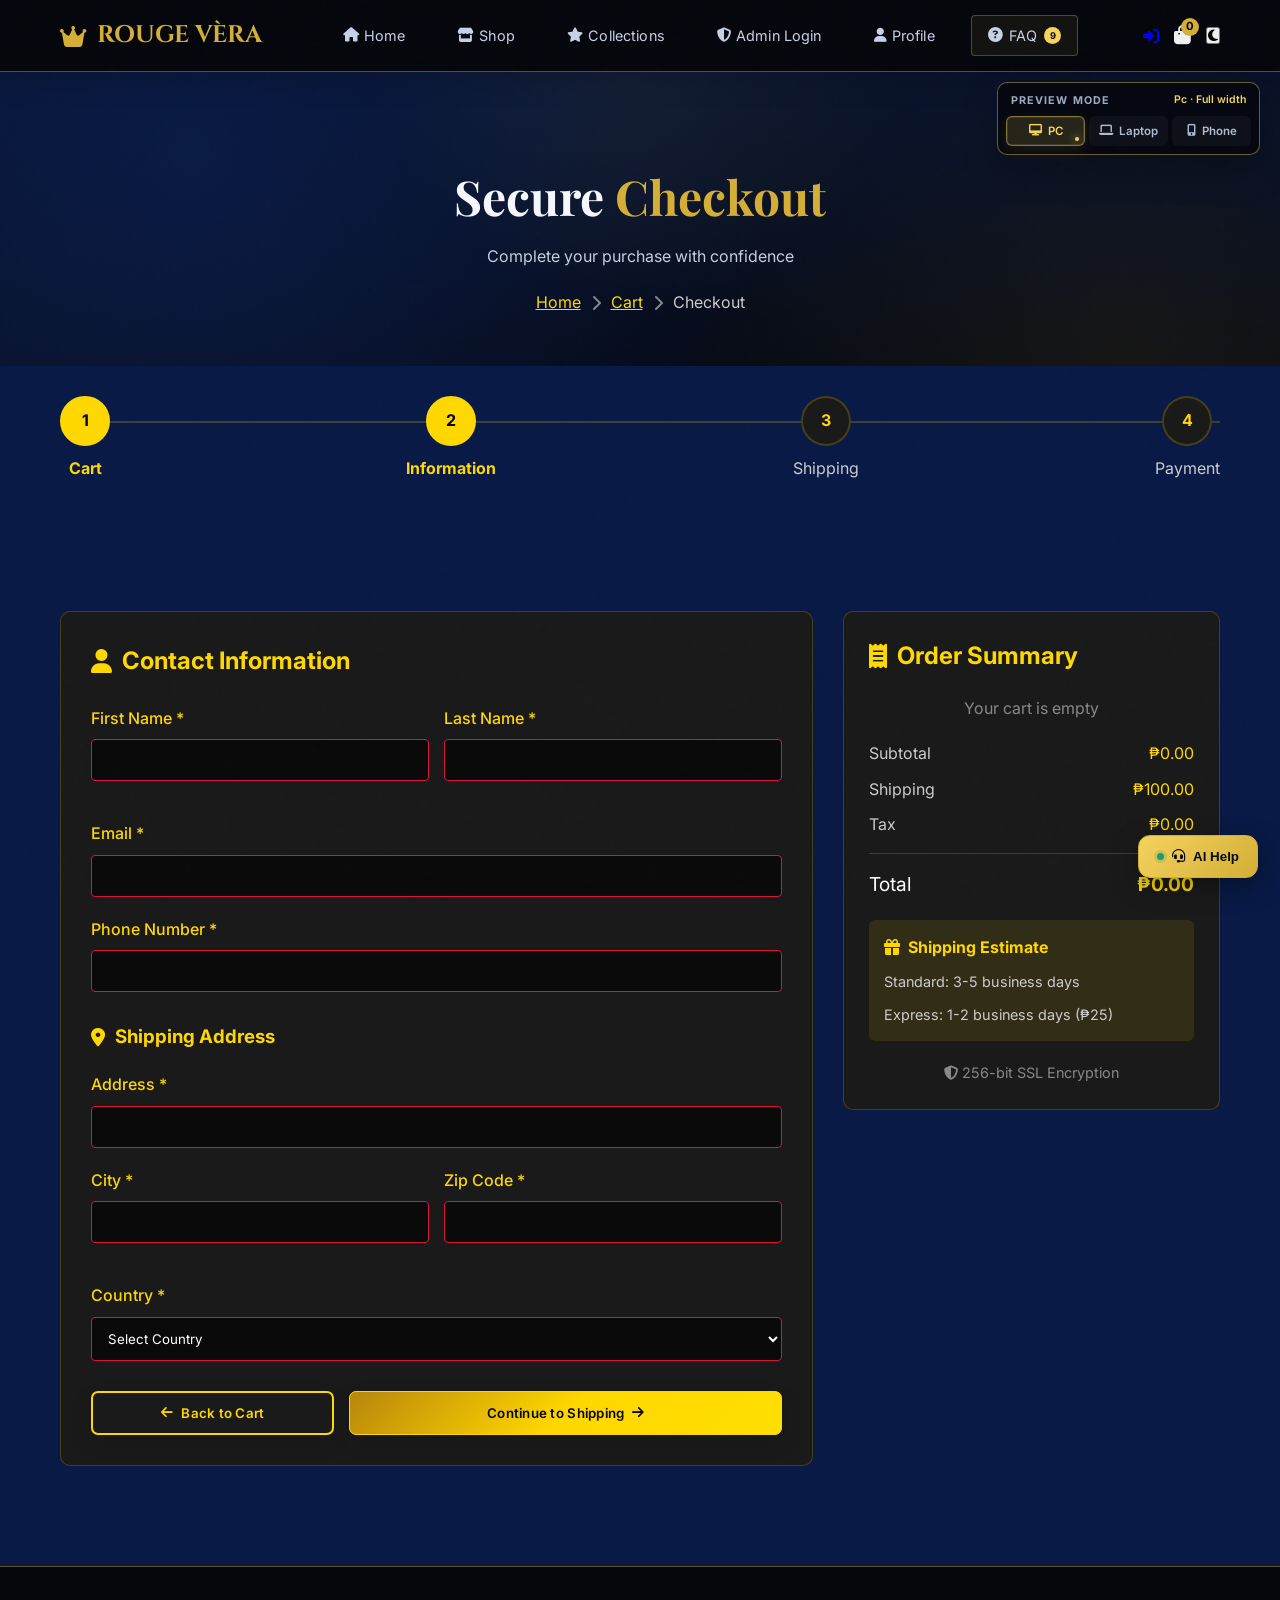
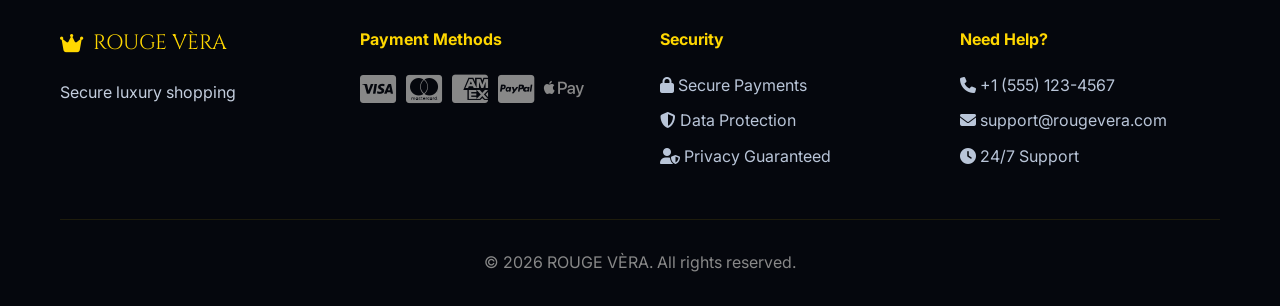
==== checkout.html @ 6e3b05de "Add files via upload" ====
[file name]: checkout.html
[file content begin]
<!DOCTYPE html>
<html lang="en">
<head>
    <meta charset="UTF-8">
    <meta name="viewport" content="width=device-width, initial-scale=1.0">
    <title>Checkout | ROUGE VÈRA</title>
    <link rel="stylesheet" href="https://cdnjs.cloudflare.com/ajax/libs/font-awesome/6.4.0/css/all.min.css">
    <link rel="stylesheet" href="style.css">
    <link rel="icon" href="data:image/svg+xml,<svg xmlns=%22http://www.w3.org/2000/svg%22 viewBox=%220 0 100 100%22><text y=%22.9em%22 font-size=%2290%22>👑</text></svg>">
</head>
<body>
    <!-- Preloader -->
    <div class="preloader">
        <div class="preloader-content">
            <div class="perfume-bottle">
                <div class="bottle"></div>
                <div class="liquid"></div>
            </div>
            <h3 class="text-gold">ROUGE VÈRA</h3>
            <p class="text-muted">Loading Checkout...</p>
        </div>
    </div>

    <!-- Navigation -->
    <nav class="navbar">
        <div class="container flex-between">
            <a href="index.html" class="nav-logo">
                <i class="fas fa-crown"></i>
                <span>ROUGE VÈRA</span>
            </a>

            <div class="nav-links">
                <a href="index.html" class="nav-link"><i class="fas fa-home"></i> Home</a>
                <a href="shop.html" class="nav-link"><i class="fas fa-store"></i> Shop</a>
                <a href="collections.html" class="nav-link"><i class="fas fa-star"></i> Collections</a>
                <a href="admin-login.html" class="nav-link admin-access-link"><i class="fas fa-shield-alt"></i> Admin Login</a>
                <a href="profile.html" class="nav-link"><i class="fas fa-user"></i> Profile</a>
            </div>

            <div class="nav-icons">
                <a href="login.html" class="nav-icon"><i class="fas fa-sign-in-alt"></i></a>
                <a href="cart.html" class="nav-icon cart-icon">
                    <i class="fas fa-shopping-bag"></i>
                    <span class="cart-count">0</span>
                </a>
                <button class="theme-toggle" id="themeToggle">
                    <i class="fas fa-moon"></i>
                </button>
            </div>

            <button class="mobile-menu-btn">
                <i class="fas fa-bars"></i>
            </button>
        </div>

        <div class="mobile-nav">
            <a href="index.html" class="mobile-nav-link"><i class="fas fa-home"></i> Home</a>
            <a href="shop.html" class="mobile-nav-link"><i class="fas fa-store"></i> Shop</a>
            <a href="collections.html" class="mobile-nav-link"><i class="fas fa-star"></i> Collections</a>
            <a href="admin-login.html" class="mobile-nav-link admin-access-link"><i class="fas fa-shield-alt"></i> Admin Login</a>
            <a href="profile.html" class="mobile-nav-link"><i class="fas fa-user"></i> Profile</a>
            <a href="cart.html" class="mobile-nav-link"><i class="fas fa-shopping-bag"></i> Cart</a>
            <a href="login.html" class="mobile-nav-link"><i class="fas fa-sign-in-alt"></i> Login</a>
        </div>
    </nav>

    <!-- Checkout Header -->
    <section class="shop-header">
        <div class="container">
            <div class="shop-header-content">
                <h1>Secure <span class="text-gold">Checkout</span></h1>
                <p class="text-muted">Complete your purchase with confidence</p>
                <div style="display: flex; align-items: center; justify-content: center; gap: 10px; margin-top: 20px;">
                    <a href="index.html" style="color: #FFD700;">Home</a>
                    <i class="fas fa-chevron-right" style="color: #888;"></i>
                    <a href="cart.html" style="color: #FFD700;">Cart</a>
                    <i class="fas fa-chevron-right" style="color: #888;"></i>
                    <span style="color: #ccc;">Checkout</span>
                </div>
            </div>
        </div>
    </section>

    <!-- Checkout Steps -->
    <section class="section" style="padding-top: 30px;">
        <div class="container">
            <div class="checkout-steps">
                <div class="step active">
                    <div class="step-number">1</div>
                    <div style="color: #FFD700; font-weight: bold;">Cart</div>
                </div>
                <div class="step active">
                    <div class="step-number">2</div>
                    <div style="color: #FFD700; font-weight: bold;">Information</div>
                </div>
                <div class="step">
                    <div class="step-number">3</div>
                    <div style="color: #ccc;">Shipping</div>
                </div>
                <div class="step">
                    <div class="step-number">4</div>
                    <div style="color: #ccc;">Payment</div>
                </div>
            </div>
        </div>
    </section>

    <!-- Checkout Content -->
    <section class="section" style="padding-top: 0;">
        <div class="container">
            <div class="checkout-grid" style="display: grid; grid-template-columns: 2fr 1fr; gap: 30px;">
                <!-- Left Column: Forms -->
                <div>
                    <!-- Customer Information -->
                    <div style="background: #1a1a1a; border-radius: 10px; border: 1px solid rgba(255, 215, 0, 0.2); padding: 30px; margin-bottom: 20px;">
                        <h2 style="color: #FFD700; margin-bottom: 25px; display: flex; align-items: center; gap: 10px;">
                            <i class="fas fa-user"></i> Contact Information
                        </h2>
                        
                        <form id="checkoutForm">
                            <div class="form-row" style="display: grid; grid-template-columns: 1fr 1fr; gap: 15px; margin-bottom: 20px;">
                                <div class="form-group">
                                    <label style="display: block; margin-bottom: 8px; color: #FFD700;">First Name *</label>
                                    <input type="text" required style="width: 100%; padding: 12px; background: #0a0a0a; border: 1px solid rgba(255, 215, 0, 0.3); border-radius: 4px; color: white;">
                                </div>
                                <div class="form-group">
                                    <label style="display: block; margin-bottom: 8px; color: #FFD700;">Last Name *</label>
                                    <input type="text" required style="width: 100%; padding: 12px; background: #0a0a0a; border: 1px solid rgba(255, 215, 0, 0.3); border-radius: 4px; color: white;">
                                </div>
                            </div>
                            
                            <div class="form-group" style="margin-bottom: 20px;">
                                <label style="display: block; margin-bottom: 8px; color: #FFD700;">Email *</label>
                                <input type="email" required style="width: 100%; padding: 12px; background: #0a0a0a; border: 1px solid rgba(255, 215, 0, 0.3); border-radius: 4px; color: white;">
                            </div>
                            
                            <div class="form-group" style="margin-bottom: 20px;">
                                <label style="display: block; margin-bottom: 8px; color: #FFD700;">Phone Number *</label>
                                <input type="tel" required style="width: 100%; padding: 12px; background: #0a0a0a; border: 1px solid rgba(255, 215, 0, 0.3); border-radius: 4px; color: white;">
                            </div>
                            
                            <h3 style="color: #FFD700; margin: 30px 0 20px; display: flex; align-items: center; gap: 10px;">
                                <i class="fas fa-map-marker-alt"></i> Shipping Address
                            </h3>
                            
                            <div class="form-group" style="margin-bottom: 20px;">
                                <label style="display: block; margin-bottom: 8px; color: #FFD700;">Address *</label>
                                <input type="text" required style="width: 100%; padding: 12px; background: #0a0a0a; border: 1px solid rgba(255, 215, 0, 0.3); border-radius: 4px; color: white;">
                            </div>
                            
                            <div class="form-row" style="display: grid; grid-template-columns: 1fr 1fr; gap: 15px; margin-bottom: 20px;">
                                <div class="form-group">
                                    <label style="display: block; margin-bottom: 8px; color: #FFD700;">City *</label>
                                    <input type="text" required style="width: 100%; padding: 12px; background: #0a0a0a; border: 1px solid rgba(255, 215, 0, 0.3); border-radius: 4px; color: white;">
                                </div>
                                <div class="form-group">
                                    <label style="display: block; margin-bottom: 8px; color: #FFD700;">Zip Code *</label>
                                    <input type="text" required style="width: 100%; padding: 12px; background: #0a0a0a; border: 1px solid rgba(255, 215, 0, 0.3); border-radius: 4px; color: white;">
                                </div>
                            </div>
                            
                            <div class="form-group" style="margin-bottom: 30px;">
                                <label style="display: block; margin-bottom: 8px; color: #FFD700;">Country *</label>
                                <select required style="width: 100%; padding: 12px; background: #0a0a0a; border: 1px solid rgba(255, 215, 0, 0.3); border-radius: 4px; color: white;">
                                    <option value="">Select Country</option>
                                    <option value="US">United States</option>
                                    <option value="UK">United Kingdom</option>
                                    <option value="CA">Canada</option>
                                    <option value="AU">Australia</option>
                                    <option value="DE">Germany</option>
                                </select>
                            </div>
                            
                            <div style="display: flex; gap: 15px;">
                                <button type="button" class="btn btn-outline-gold" style="flex: 1;" onclick="window.history.back()">
                                    <i class="fas fa-arrow-left"></i> Back to Cart
                                </button>
                                <button type="submit" class="btn btn-gold" style="flex: 2;">
                                    Continue to Shipping <i class="fas fa-arrow-right"></i>
                                </button>
                            </div>
                        </form>
                    </div>
                </div>
                
                <!-- Right Column: Order Summary -->
                <div>
                    <div style="background: #1a1a1a; border-radius: 10px; border: 1px solid rgba(255, 215, 0, 0.2); padding: 25px; position: sticky; top: 100px;">
                        <h2 style="color: #FFD700; margin-bottom: 20px; display: flex; align-items: center; gap: 10px;">
                            <i class="fas fa-receipt"></i> Order Summary
                        </h2>
                        
                        <div id="checkoutItems" style="margin-bottom: 20px; max-height: 300px; overflow-y: auto;">
                            <!-- Items loaded via JavaScript -->
                        </div>
                        
                        <div style="margin-bottom: 20px;">
                            <div style="display: flex; justify-content: space-between; margin-bottom: 10px;">
                                <span style="color: #ccc;">Subtotal</span>
                                <span id="checkoutSubtotal" style="color: #FFD700;">₱0.00</span>
                            </div>
                            <div style="display: flex; justify-content: space-between; margin-bottom: 10px;">
                                <span style="color: #ccc;">Shipping</span>
                                <span id="checkoutShipping" style="color: #FFD700;">₱100.00</span>
                            </div>
                            <div style="display: flex; justify-content: space-between; margin-bottom: 10px;">
                                <span style="color: #ccc;">Tax</span>
                                <span id="checkoutTax" style="color: #FFD700;">₱0.00</span>
                            </div>
                            <div style="height: 1px; background: rgba(255, 215, 0, 0.2); margin: 15px 0;"></div>
                            <div style="display: flex; justify-content: space-between; font-size: 1.2rem;">
                                <span style="color: #fff;">Total</span>
                                <span id="checkoutTotal" style="color: #FFD700; font-weight: bold;">₱0.00</span>
                            </div>
                        </div>
                        
                        <div style="background: rgba(255, 215, 0, 0.1); padding: 15px; border-radius: 6px; margin-top: 20px;">
                            <h4 style="color: #FFD700; margin-bottom: 10px; display: flex; align-items: center; gap: 8px;">
                                <i class="fas fa-gift"></i> Shipping Estimate
                            </h4>
                            <p style="color: #ccc; font-size: 0.9rem; margin-bottom: 10px;">Standard: 3-5 business days</p>
                            <p style="color: #ccc; font-size: 0.9rem;">Express: 1-2 business days (₱25)</p>
                        </div>
                        
                        <div style="margin-top: 20px; text-align: center;">
                            <p style="color: #888; font-size: 0.9rem;">
                                <i class="fas fa-shield-alt"></i> 256-bit SSL Encryption
                            </p>
                        </div>
                    </div>
                </div>
            </div>
        </div>
    </section>

    <!-- Footer -->
    <footer class="footer">
        <div class="container">
            <div class="footer-grid">
                <div class="footer-col">
                    <a href="index.html" class="footer-logo">
                        <i class="fas fa-crown"></i>
                        <span>ROUGE VÈRA</span>
                    </a>
                    <p class="text-muted">Secure luxury shopping</p>
                </div>

                <div class="footer-col">
                    <h4 style="color: #FFD700; margin-bottom: 20px;">Payment Methods</h4>
                    <div style="display: flex; gap: 10px; flex-wrap: wrap;">
                        <i class="fab fa-cc-visa fa-2x" style="color: #888;"></i>
                        <i class="fab fa-cc-mastercard fa-2x" style="color: #888;"></i>
                        <i class="fab fa-cc-amex fa-2x" style="color: #888;"></i>
                        <i class="fab fa-cc-paypal fa-2x" style="color: #888;"></i>
                        <i class="fab fa-apple-pay fa-2x" style="color: #888;"></i>
                    </div>
                </div>

                <div class="footer-col">
                    <h4 style="color: #FFD700; margin-bottom: 20px;">Security</h4>
                    <ul class="footer-links">
                        <li><i class="fas fa-lock"></i> Secure Payments</li>
                        <li><i class="fas fa-shield-alt"></i> Data Protection</li>
                        <li><i class="fas fa-user-shield"></i> Privacy Guaranteed</li>
                    </ul>
                </div>

                <div class="footer-col">
                    <h4 style="color: #FFD700; margin-bottom: 20px;">Need Help?</h4>
                    <ul class="footer-links">
                        <li><i class="fas fa-phone"></i> +1 (555) 123-4567</li>
                        <li><i class="fas fa-envelope"></i> support@rougevera.com</li>
                        <li><i class="fas fa-clock"></i> 24/7 Support</li>
                    </ul>
                </div>
            </div>

            <div class="footer-bottom">
                <p>&copy; 2026 ROUGE VÈRA. All rights reserved.</p>
            </div>
        </div>
    </footer>

    <!-- Cart Sidebar -->
    <div class="cart-sidebar">
        <div class="cart-header">
            <h3><i class="fas fa-shopping-bag"></i> Your Cart</h3>
            <button class="close-cart"><i class="fas fa-times"></i></button>
        </div>
        <div class="cart-items">
            <!-- Cart items loaded here -->
        </div>
        <div class="cart-footer">
            <div class="cart-total">
                <span>Total:</span>
                <span class="cart-total-price">₱0.00</span>
            </div>
            <div class="cart-actions">
                <a href="cart.html" class="btn btn-black btn-block">View Cart</a>
                <a href="checkout.html" class="btn btn-gold btn-block">Checkout</a>
            </div>
        </div>
    </div>
    <div class="cart-overlay"></div>

    <script src="script.js"></script>
    <script>
        function loadCheckoutItems() {
            const cart = JSON.parse(localStorage.getItem('prestigeBlissCart')) || [];
            const container = document.getElementById('checkoutItems');
            
            if (cart.length === 0) {
                container.innerHTML = '<p style="color: #888; text-align: center;">Your cart is empty</p>';
                return 0;
            }
            
            let html = '';
            let subtotal = 0;
            
            cart.forEach(item => {
                const itemTotal = item.price * item.quantity;
                subtotal += itemTotal;
                
                html += `
                    <div style="display: flex; align-items: center; gap: 15px; padding: 10px 0; border-bottom: 1px solid rgba(255, 215, 0, 0.1);">
                        <div style="width: 60px; height: 60px; border-radius: 6px; overflow: hidden;">
                            <img src="${item.image}" alt="${item.name}" style="width: 100%; height: 100%; object-fit: cover;">
                        </div>
                        <div style="flex: 1;">
                            <div style="color: #FFD700; font-weight: bold;">${item.name}</div>
                            <div style="color: #888; font-size: 0.9rem;">Qty: ${item.quantity}</div>
                        </div>
                        <div style="color: #FFD700; font-weight: bold;">${CurrencySystem.formatPHP(itemTotal)}</div>
                    </div>
                `;
            });
            
            container.innerHTML = html;
            
            // Update summary
            const shipping = CONFIG.SHIPPING_FEE;
            const tax = subtotal * CONFIG.TAX_RATE;
            const total = subtotal + shipping + tax;
            
            document.getElementById('checkoutSubtotal').textContent = CurrencySystem.formatPHP(subtotal);
            document.getElementById('checkoutShipping').textContent = CurrencySystem.formatPHP(shipping);
            document.getElementById('checkoutTax').textContent = CurrencySystem.formatPHP(tax);
            document.getElementById('checkoutTotal').textContent = CurrencySystem.formatPHP(total);
            
            return total;
        }
        
        document.addEventListener('DOMContentLoaded', function() {
            loadCheckoutItems();
            
            // Handle form submission
            const checkoutForm = document.getElementById('checkoutForm');
            checkoutForm.addEventListener('submit', function(e) {
                e.preventDefault();

                if (window.checkoutHandled) return;
                
                // Validate cart
                const cart = JSON.parse(localStorage.getItem('prestigeBlissCart')) || [];
                if (cart.length === 0) {
                    window.showToast('Your cart is empty!', 'error');
                    return;
                }
                
                // Show success message
                window.showToast('Order placed successfully!');
                
                // Clear cart
                localStorage.removeItem('prestigeBlissCart');
                window.cart = [];
                updateCartCount();
                
                // Redirect to confirmation
                setTimeout(() => {
                    window.location.href = 'profile.html';
                }, 2000);
            });
        });
    </script>
</body>
</html>
---- style.css ----
/* ============================================
    ROUGE VÈRA - COMPLETE CSS
   ============================================ */

/* ============================================
   1. IMPORTS & BASE STYLES
   ============================================ */
@import url('https://fonts.googleapis.com/css2?family=Cinzel:wght@400;700&family=Inter:wght@300;400;500;600&family=Playfair+Display:wght@400;700&display=swap');

:root {
    --royal-blue: #1d4ed8;
    --royal-blue-dark: #102d6b;
    --royal-blue-deep: #081a45;
    --black: #05070d;
    --black-soft: #0b1220;
    --gold: #d4af37;
    --gold-bright: #f4d35e;
}

* {
    margin: 0;
    padding: 0;
    box-sizing: border-box;
}

html {
    scroll-behavior: smooth;
}

body {
    font-family: 'Inter', sans-serif;
    background-color: #0a0a0a;
    color: #f0f0f0;
    line-height: 1.6;
    overflow-x: hidden;
    background-image: linear-gradient(135deg, rgba(22, 70, 160, 0.16), transparent 42%), linear-gradient(315deg, rgba(212, 175, 55, 0.06), transparent 35%);
}

/* ============================================
   2. TYPOGRAPHY & UTILITIES
   ============================================ */
.text-gold { color: #FFD700 !important; }
.text-muted { color: #b8c4d8 !important; }
.product-stock { color: #2ecc71; font-size: 0.85rem; font-weight: 600; margin: 8px 0; }
.product-stock.out-of-stock { color: #dc143c; }
.text-center { text-align: center; }
.text-right { text-align: right; }

/* ============================================
   CUSTOMER SUPPORT
   ============================================ */
.support-widget {
    position: fixed;
    right: 22px;
    bottom: 22px;
    z-index: 1200;
}

.support-toggle {
    display: flex;
    align-items: center;
    gap: 8px;
    border: 1px solid var(--gold);
    border-radius: 24px;
    padding: 13px 18px;
    background: var(--gold);
    color: var(--black);
    font-weight: 700;
    cursor: pointer;
    box-shadow: 0 8px 26px rgba(0, 0, 0, 0.35);
}

.support-panel {
    position: absolute;
    right: 0;
    bottom: 58px;
    width: min(360px, calc(100vw - 32px));
    overflow: hidden;
    border: 1px solid rgba(212, 175, 55, 0.55);
    border-radius: 12px;
    background: var(--black-soft);
    box-shadow: 0 15px 45px rgba(0, 0, 0, 0.5);
}

.support-header {
    display: flex;
    justify-content: space-between;
    align-items: center;
    padding: 16px;
    background: linear-gradient(135deg, var(--royal-blue-dark), var(--black-soft));
    color: #fff;
}

.support-header strong,
.support-header small { display: block; }
.support-header strong { color: var(--gold-bright); }
.support-header small { color: #b8c1d9; margin-top: 3px; }
.support-close { border: 0; background: transparent; color: #fff; cursor: pointer; font-size: 1rem; }
.support-messages { display: flex; flex-direction: column; gap: 9px; max-height: 250px; overflow-y: auto; padding: 14px; }
.support-message { max-width: 86%; padding: 10px 12px; border-radius: 10px; font-size: 0.92rem; line-height: 1.5; }
.support-bot { align-self: flex-start; background: #111c31; color: #e7ebf5; }
.support-user { align-self: flex-end; background: var(--gold); color: var(--black); }
.support-typing { opacity: 0.7; font-style: italic; }
.support-suggestions { display: flex; flex-wrap: wrap; gap: 6px; padding: 0 14px 12px; }
.support-suggestions button { border: 1px solid rgba(212, 175, 55, 0.45); border-radius: 14px; padding: 6px 9px; background: transparent; color: var(--gold-bright); cursor: pointer; font-size: 0.75rem; }
.support-form { display: flex; gap: 8px; padding: 12px; border-top: 1px solid rgba(212, 175, 55, 0.2); }
.support-form input { min-width: 0; flex: 1; padding: 10px 12px; }
.support-form button { width: 42px; border: 0; border-radius: 5px; background: var(--gold); color: var(--black); cursor: pointer; }

.faq-list { display: grid; gap: 12px; max-width: 850px; margin: 0 auto; }
.faq-item { border: 1px solid rgba(212, 175, 55, 0.35); border-radius: 8px; background: var(--black-soft); overflow: hidden; }
.faq-question { display: flex; justify-content: space-between; gap: 15px; width: 100%; padding: 18px 20px; border: 0; background: transparent; color: var(--gold-bright); text-align: left; font-weight: 700; cursor: pointer; }
.faq-answer { padding: 0 20px 18px; color: #d6deed; font-size: 0.98rem; line-height: 1.65; }

@media (max-width: 600px) {
    .support-widget { right: 16px; bottom: 16px; }
    .support-panel { bottom: 56px; }
}

.mt-10 { margin-top: 10px; }
.mt-20 { margin-top: 20px; }
.mt-30 { margin-top: 30px; }
.mt-50 { margin-top: 50px; }

.mb-10 { margin-bottom: 10px; }
.mb-20 { margin-bottom: 20px; }
.mb-30 { margin-bottom: 30px; }
.mb-50 { margin-bottom: 50px; }

.p-20 { padding: 20px; }
.p-30 { padding: 30px; }

.container {
    max-width: 1200px;
    margin: 0 auto;
    padding: 0 20px;
}

.flex { display: flex; }
.flex-between { display: flex; justify-content: space-between; align-items: center; }
.flex-center { display: flex; align-items: center; justify-content: center; }
.flex-column { display: flex; flex-direction: column; }

.gap-10 { gap: 10px; }
.gap-15 { gap: 15px; }
.gap-20 { gap: 20px; }
.gap-30 { gap: 30px; }

/* ============================================
   3. PRELOADER
   ============================================ */
.preloader {
    position: fixed;
    top: 0;
    left: 0;
    width: 100%;
    height: 100%;
    background:
        radial-gradient(circle at 50% 35%, rgba(84, 126, 255, 0.28), transparent 22%),
        radial-gradient(circle at 50% 75%, rgba(212, 175, 55, 0.12), transparent 28%),
        linear-gradient(135deg, #03070f 0%, #0b1220 18%, #0b1a3b 36%, #102d6b 58%, #05070d 100%);
    display: flex;
    align-items: center;
    justify-content: center;
    z-index: 9999;
    transition: opacity 0.5s ease;
}

.preloader.fade-out {
    opacity: 0;
    pointer-events: none;
}

.preloader-content {
    text-align: center;
}

.preloader .text-muted {
    color: rgba(233, 238, 255, 0.72) !important;
    letter-spacing: 0.08em;
    text-transform: uppercase;
}

.perfume-bottle {
    width: 60px;
    height: 100px;
    margin: 0 auto 20px;
    position: relative;
}

.bottle {
    width: 40px;
    height: 80px;
    background: linear-gradient(135deg, #04070d 0%, #111827 25%, #1d4ed8 58%, #142a60 100%);
    border: 2px solid rgba(212, 175, 55, 0.9);
    border-radius: 8px;
    position: absolute;
    left: 50%;
    transform: translateX(-50%);
    overflow: hidden;
    box-shadow: 0 0 26px rgba(29, 78, 216, 0.4), inset 0 0 10px rgba(255, 255, 255, 0.12);
}

.liquid {
    position: absolute;
    bottom: 0;
    left: 0;
    width: 100%;
    height: 60%;
    background: linear-gradient(135deg, #0a0a0a 0%, #1d4ed8 26%, #3b82f6 50%, #f4d35e 100%);
    animation: liquidFlow 2s ease-in-out infinite;
    box-shadow: inset 0 10px 18px rgba(255, 255, 255, 0.12);
}

@keyframes liquidFlow {
    0%, 100% { transform: translateY(0); }
    50% { transform: translateY(-5px); }
}

/* ============================================
   4. NAVIGATION
   ============================================ */
.navbar {
    position: fixed;
    top: 0;
    left: 0;
    width: 100%;
    background: rgba(10, 10, 10, 0.95);
    backdrop-filter: blur(10px);
    border-bottom: 1px solid rgba(255, 215, 0, 0.2);
    padding: 15px 0;
    z-index: 1000;
}

.nav-logo {
    display: flex;
    align-items: center;
    gap: 10px;
    font-family: 'Cinzel', serif;
    font-size: 1.5rem;
    color: #FFD700;
    text-decoration: none;
    font-weight: 700;
}

.nav-links {
    display: flex;
    align-items: center;
    gap: 20px;
}

.nav-link {
    color: #f0f0f0;
    text-decoration: none;
    padding: 8px 16px;
    border-radius: 4px;
    transition: all 0.3s ease;
    display: flex;
    align-items: center;
    gap: 5px;
}

.nav-link:hover,
.nav-link.active {
    color: #FFD700;
    background: rgba(255, 215, 0, 0.1);
}

.nav-icons {
    display: flex;
    align-items: center;
    gap: 15px;
}

.search-box {
    display: flex;
}

.search-input {
    background: #1a1a1a;
    border: 1px solid #FFD700;
    border-radius: 4px 0 0 4px;
    padding: 8px 12px;
    color: white;
    width: 200px;
}

.search-btn {
    background: #1a1a1a;
    border: 1px solid #FFD700;
    border-left: none;
    border-radius: 0 4px 4px 0;
    padding: 8px 12px;
    color: #FFD700;
    cursor: pointer;
}

.cart-icon {
    position: relative;
    color: #f0f0f0;
    text-decoration: none;
    font-size: 1.2rem;
}

.cart-count {
    position: absolute;
    top: -8px;
    right: -8px;
    background: #FFD700;
    color: black;
    font-size: 0.7rem;
    width: 18px;
    height: 18px;
    border-radius: 50%;
    display: flex;
    align-items: center;
    justify-content: center;
    font-weight: bold;
}

.mobile-menu-btn {
    display: none;
    background: none;
    border: none;
    color: #FFD700;
    font-size: 1.5rem;
    cursor: pointer;
}

.mobile-nav {
    position: fixed;
    top: 70px;
    left: -100%;
    width: 250px;
    height: calc(100vh - 70px);
    background: #0a0a0a;
    border-right: 1px solid #FFD700;
    padding: 20px;
    transition: left 0.3s ease;
    z-index: 999;
}

.mobile-nav.active {
    left: 0;
}

.mobile-nav-link {
    display: flex;
    align-items: center;
    gap: 10px;
    padding: 12px;
    color: #f0f0f0;
    text-decoration: none;
    border-radius: 4px;
    margin-bottom: 5px;
}

.mobile-nav-link:hover,
.mobile-nav-link.active {
    background: rgba(255, 215, 0, 0.1);
    color: #FFD700;
}

/* ============================================
   5. BUTTONS
   ============================================ */
.btn {
    display: inline-flex;
    align-items: center;
    justify-content: center;
    padding: 12px 24px;
    border: none;
    border-radius: 4px;
    font-family: 'Inter', sans-serif;
    font-weight: 600;
    cursor: pointer;
    transition: all 0.3s ease;
    text-decoration: none;
    gap: 8px;
}

.btn-gold {
    background: linear-gradient(135deg, #B8860B, #FFD700, #FFDF00);
    color: black;
    border: 1px solid #FFD700;
}

.btn-gold:hover {
    transform: translateY(-2px);
    box-shadow: 0 5px 15px rgba(255, 215, 0, 0.3);
}

.btn-outline-gold {
    background: transparent;
    color: #FFD700;
    border: 2px solid #FFD700;
}

.btn-outline-gold:hover {
    background: #FFD700;
    color: black;
}

.btn-black {
    background: #1a1a1a;
    color: #FFD700;
    border: 1px solid #FFD700;
}

.btn-black:hover {
    background: #2a2a2a;
}

.btn-lg {
    padding: 15px 30px;
    font-size: 1.1rem;
}

.btn-sm {
    padding: 8px 16px;
    font-size: 0.9rem;
}

.btn-block {
    width: 100%;
}

/* ============================================
   6. HERO & HEADERS
   ============================================ */
.hero-section {
    min-height: 100vh;
    display: flex;
    align-items: center;
    padding-top: 80px;
    background: linear-gradient(rgba(0,0,0,0.7), rgba(0,0,0,0.7)), 
                url('2.jpeg.png');
    background-size: cover;
    background-position: center;
}

.hero-content {
    text-align: center;
    max-width: 800px;
    margin: 0 auto;
}
/* Savings Badge */
.savings-badge {
    background: #2E8B57;
    color: white;
    padding: 5px 10px;
    border-radius: 4px;
    font-size: 0.8rem;
    font-weight: bold;
    margin: 10px 0;
    display: inline-block;
}

/* Product Pricing in Admin */
.product-pricing {
    display: flex;
    flex-direction: column;
    align-items: flex-end;
}

.discount-badge {
    background: #dc143c;
    color: white;
    padding: 3px 8px;
    border-radius: 4px;
    font-size: 0.8rem;
    margin-top: 5px;
}

/* Breadcrumb */
.breadcrumb {
    display: flex;
    align-items: center;
    gap: 10px;
    margin-top: 20px;
    justify-content: center;
}

.breadcrumb a {
    color: #FFD700;
    text-decoration: none;
}

.breadcrumb i {
    color: #888;
}

/* Cart Items Container */
.cart-items-container {
    background: #1a1a1a;
    border-radius: 10px;
    border: 1px solid rgba(255, 215, 0, 0.2);
    padding: 20px;
}

.cart-items-header {
    display: flex;
    align-items: center;
    gap: 10px;
    margin-bottom: 20px;
    padding-bottom: 15px;
    border-bottom: 1px solid rgba(255, 215, 0, 0.2);
}

.cart-items-header h2 {
    color: #FFD700;
}

/* Promo Section */
.promo-section {
    margin: 20px 0;
}

.promo-section label {
    display: block;
    margin-bottom: 8px;
    color: #FFD700;
}

.promo-input {
    display: flex;
    gap: 10px;
}

.promo-input input {
    flex: 1;
    padding: 10px;
    background: #0a0a0a;
    border: 1px solid rgba(255, 215, 0, 0.3);
    border-radius: 4px;
    color: white;
}

/* Checkout Section */
.checkout-section {
    margin-top: 30px;
}

.secure-checkout {
    text-align: center;
    color: #888;
    font-size: 0.9rem;
    margin-top: 10px;
}

/* Summary Details */
.summary-details {
    margin: 20px 0;
}

/* Cart Actions */
.cart-actions {
    display: flex;
    gap: 15px;
    margin-top: 20px;
}

.cart-actions .btn {
    flex: 1;
}

.hero-title {
    font-family: 'Playfair Display', serif;
    font-size: 3.5rem;
    margin-bottom: 20px;
    background: linear-gradient(135deg, #B8860B, #FFD700, #FFDF00);
    -webkit-background-clip: text;
    background-clip: text;
    color: transparent;
}

.hero-subtitle {
    font-size: 1.2rem;
    color: #ccc;
    margin-bottom: 30px;
}

.hero-btns {
    display: flex;
    gap: 15px;
    justify-content: center;
}

.shop-header {
    padding: 100px 0 50px;
    text-align: center;
    background: #0a0a0a;
}

.shop-header-content h1 {
    font-family: 'Playfair Display', serif;
    font-size: 3rem;
    margin-bottom: 10px;
}

/* ============================================
   7. SECTIONS
   ============================================ */
.section {
    padding: 80px 0;
}

.section-header {
    text-align: center;
    margin-bottom: 50px;
}

.section-header > * {
    display: block;
}

.section-header .section-label {
    display: inline-block;
    background: rgba(5, 7, 13, 0.9);
    border: 1px solid rgba(212, 175, 55, 0.55);
    box-shadow: 0 0 18px rgba(29, 78, 216, 0.12);
    border-radius: 10px;
    padding: 12px 20px;
    margin: 0 auto 12px;
}

.section-header h2 {
    font-family: 'Playfair Display', serif;
    font-size: 2.5rem;
    margin-bottom: 0;
}

.section-header .text-muted {
    margin: 0;
    color: #e7d7a5 !important;
    letter-spacing: 0.08em;
    text-transform: uppercase;
    font-size: 0.8rem;
}

.divider-gold {
    height: 2px;
    background: linear-gradient(90deg, transparent, #FFD700, transparent);
    width: 100px;
    margin: 20px auto;
}

.bg-black-dark {
    background: #0a0a0a;
}

.pattern-grid {
    background-image: 
        linear-gradient(rgba(255, 215, 0, 0.05) 1px, transparent 1px),
        linear-gradient(90deg, rgba(255, 215, 0, 0.05) 1px, transparent 1px);
    background-size: 50px 50px;
}

/* ============================================
   8. PRODUCT CARDS & SIZE SELECTOR
   ============================================ */
.products-grid {
    display: grid;
    grid-template-columns: repeat(auto-fill, minmax(280px, 1fr));
    gap: 30px;
    margin-bottom: 50px;
}

.product-card {
    background: #1a1a1a;
    border-radius: 10px;
    overflow: hidden;
    border: 1px solid rgba(255, 215, 0, 0.2);
    transition: all 0.3s ease;
    position: relative;
}

.product-card:hover {
    transform: translateY(-10px);
    border-color: #FFD700;
    box-shadow: 0 10px 30px rgba(255, 215, 0, 0.1);
}

.product-badge {
    position: absolute;
    top: 15px;
    left: 15px;
    background: #FFD700;
    color: black;
    padding: 5px 10px;
    border-radius: 4px;
    font-size: 0.8rem;
    font-weight: bold;
    z-index: 1;
}

.wishlist-btn {
    position: absolute;
    top: 15px;
    right: 15px;
    width: 40px;
    height: 40px;
    border: 1px solid rgba(255, 215, 0, 0.4);
    background: rgba(0, 0, 0, 0.45);
    border-radius: 50%;
    color: #FFD700;
    display: grid;
    place-items: center;
    cursor: pointer;
    z-index: 2;
    transition: all 0.2s ease;
}

.wishlist-btn.active {
    background: rgba(220, 20, 60, 0.2);
    border-color: #ff5d7a;
    color: #ff5d7a;
}

.wishlist-btn:hover {
    transform: scale(1.08);
}

.product-img {
    height: 250px;
    overflow: hidden;
}

.product-img img {
    width: 100%;
    height: 100%;
    object-fit: cover;
    transition: transform 0.5s ease;
}

.product-card:hover .product-img img {
    transform: scale(1.1);
}

.product-content {
    padding: 20px;
}

.product-title {
    font-family: 'Playfair Display', serif;
    font-size: 1.3rem;
    margin-bottom: 10px;
    color: #FFD700;
}

.product-category {
    color: #888;
    font-size: 0.9rem;
    margin-bottom: 10px;
    text-transform: uppercase;
}

.product-description {
    color: #ccc;
    margin-bottom: 15px;
    font-size: 0.95rem;
}

/* Size Selector */
.size-selector {
    margin: 15px 0;
}

.size-options {
    display: flex;
    gap: 10px;
    margin-top: 10px;
    flex-wrap: wrap;
}

.size-btn {
    padding: 8px 16px;
    background: #1a1a1a;
    border: 1px solid rgba(255, 215, 0, 0.2);
    border-radius: 4px;
    color: #ccc;
    cursor: pointer;
    transition: all 0.3s ease;
    font-size: 0.9rem;
    min-width: 60px;
    text-align: center;
}

.size-btn:hover {
    border-color: #FFD700;
    color: #FFD700;
}

.size-btn.active {
    background: rgba(255, 215, 0, 0.1);
    border-color: #FFD700;
    color: #FFD700;
}

.product-size-price {
    display: flex;
    align-items: center;
    gap: 15px;
    margin: 15px 0;
    flex-wrap: wrap;
}

.size-price-display {
    display: flex;
    flex-direction: column;
    gap: 5px;
}

.size-label {
    font-size: 0.9rem;
    color: #888;
}

.selected-size-price {
    font-family: 'Cinzel', serif;
    font-size: 1.5rem;
    color: #FFD700;
    font-weight: 700;
}

.selected-size-original {
    color: #888;
    text-decoration: line-through;
    font-size: 1rem;
}

.size-discount {
    background: #dc143c;
    color: white;
    padding: 3px 8px;
    border-radius: 4px;
    font-size: 0.8rem;
    margin-left: 10px;
}

.quick-view-modal {
    position: fixed;
    inset: 0;
    display: none;
    z-index: 2000;
}

.quick-view-modal.active {
    display: block;
}

.quick-view-backdrop {
    position: absolute;
    inset: 0;
    background: rgba(0, 0, 0, 0.76);
}

.quick-view-panel {
    position: relative;
    max-width: 900px;
    margin: 60px auto;
    background: #121212;
    border: 1px solid rgba(255, 215, 0, 0.25);
    border-radius: 18px;
    box-shadow: 0 20px 60px rgba(0, 0, 0, 0.5);
    padding: 24px;
    z-index: 1;
}

.quick-view-close {
    position: absolute;
    right: 20px;
    top: 20px;
    width: 36px;
    height: 36px;
    border: 1px solid rgba(255, 215, 0, 0.3);
    border-radius: 50%;
    background: transparent;
    color: #FFD700;
    cursor: pointer;
}

.quick-view-grid {
    display: grid;
    grid-template-columns: 1fr 1.1fr;
    gap: 24px;
    align-items: center;
}

.quick-view-image-wrap {
    border-radius: 14px;
    overflow: hidden;
    background: #0a0a0a;
}

.quick-view-image {
    width: 100%;
    height: 420px;
    object-fit: cover;
}

.quick-view-info h3 {
    font-size: clamp(1.8rem, 2vw, 2.4rem);
    margin: 14px 0 8px;
    color: #FFD700;
}

.quick-view-price-row {
    display: flex;
    align-items: center;
    flex-wrap: wrap;
    gap: 10px;
    margin-top: 18px;
}

.quick-view-actions {
    display: flex;
    gap: 12px;
    flex-wrap: wrap;
    margin-top: 24px;
}

.contact-grid {
    display: grid;
    grid-template-columns: 1.2fr 0.8fr;
    gap: 30px;
}

.contact-card {
    background: #1a1a1a;
    border: 1px solid rgba(255, 215, 0, 0.2);
    border-radius: 14px;
    padding: 28px;
}

.contact-form {
    display: flex;
    flex-direction: column;
    gap: 18px;
}

.contact-form .form-row {
    display: grid;
    grid-template-columns: repeat(2, minmax(0, 1fr));
    gap: 18px;
}

.contact-form label {
    display: block;
    margin-bottom: 8px;
    color: #FFD700;
}

.contact-form .form-control {
    width: 100%;
    padding: 14px 16px;
    border-radius: 8px;
    border: 1px solid rgba(255, 215, 0, 0.2);
    background: rgba(10, 10, 10, 0.8);
    color: #fff;
}

.contact-info-list {
    display: flex;
    flex-direction: column;
    gap: 16px;
    margin-top: 20px;
}

.contact-info-list > div {
    display: flex;
    align-items: flex-start;
    gap: 14px;
    color: #ddd;
}

.contact-info-list i {
    color: #FFD700;
    width: 20px;
    margin-top: 2px;
}

.contact-info-list strong,
.contact-info-list span {
    display: block;
}

.contact-info-list span {
    color: #bbb;
    margin-top: 4px;
}

.contact-links-box {
    margin-top: 26px;
    display: flex;
    flex-direction: column;
    gap: 12px;
}

/* ============================================
   9. SHOP PAGE
   ============================================ */
.shop-grid {
    display: grid;
    grid-template-columns: 250px 1fr;
    gap: 30px;
}

.shop-sidebar {
    background: #1a1a1a;
    padding: 20px;
    border-radius: 10px;
    border: 1px solid rgba(255, 215, 0, 0.2);
    height: fit-content;
}

.filter-card {
    margin-bottom: 30px;
}

.filter-title {
    font-family: 'Cinzel', serif;
    color: #FFD700;
    margin-bottom: 15px;
    font-size: 1.1rem;
}

.filter-list {
    list-style: none;
}

.filter-item {
    display: block;
    padding: 8px 0;
    color: #ccc;
    text-decoration: none;
    border-bottom: 1px solid rgba(255, 215, 0, 0.1);
    transition: all 0.3s ease;
}

.filter-item:hover,
.filter-item.active {
    color: #FFD700;
    padding-left: 10px;
}

.price-range {
    margin-top: 15px;
}

.price-slider {
    width: 100%;
    height: 6px;
    background: #0a0a0a;
    border-radius: 3px;
    outline: none;
    -webkit-appearance: none;
}

.price-slider::-webkit-slider-thumb {
    -webkit-appearance: none;
    width: 20px;
    height: 20px;
    background: #FFD700;
    border-radius: 50%;
    cursor: pointer;
}

.shop-toolbar {
    display: flex;
    justify-content: space-between;
    align-items: center;
    margin-bottom: 30px;
    padding-bottom: 15px;
    border-bottom: 1px solid rgba(255, 215, 0, 0.1);
}

.view-btn {
    width: 40px;
    height: 40px;
    background: #1a1a1a;
    border: 1px solid rgba(255, 215, 0, 0.2);
    color: #888;
    border-radius: 4px;
    cursor: pointer;
}

.view-btn.active {
    background: rgba(255, 215, 0, 0.1);
    color: #FFD700;
    border-color: #FFD700;
}

.pagination {
    display: flex;
    justify-content: center;
    gap: 10px;
    margin-top: 50px;
}

.page-btn {
    width: 40px;
    height: 40px;
    background: #1a1a1a;
    border: 1px solid rgba(255, 215, 0, 0.2);
    color: #ccc;
    border-radius: 4px;
    cursor: pointer;
}

.page-btn:hover,
.page-btn.active {
    background: #FFD700;
    color: black;
    border-color: #FFD700;
}

/* ============================================
   10. CART PAGE
   ============================================ */
.cart-grid {
    display: grid;
    grid-template-columns: 2fr 1fr;
    gap: 30px;
}

.cart-item {
    display: grid;
    grid-template-columns: 100px 1fr auto;
    gap: 20px;
    padding: 20px;
    background: #1a1a1a;
    border-radius: 10px;
    margin-bottom: 15px;
    border: 1px solid rgba(255, 215, 0, 0.2);
}

.cart-item-img {
    width: 100px;
    height: 100px;
    border-radius: 8px;
    overflow: hidden;
}

.cart-item-img img {
    width: 100%;
    height: 100%;
    object-fit: cover;
}

.cart-item-details {
    flex: 1;
}

.cart-item-size {
    display: inline-block;
    background: rgba(255, 215, 0, 0.1);
    padding: 3px 8px;
    border-radius: 4px;
    font-size: 0.8rem;
    margin-top: 5px;
    color: #FFD700;
}

.cart-item-controls {
    display: flex;
    align-items: center;
    gap: 10px;
    margin-top: 15px;
}

.cart-item-controls button {
    width: 30px;
    height: 30px;
    background: #1a1a1a;
    border: 1px solid #FFD700;
    color: #FFD700;
    border-radius: 4px;
    cursor: pointer;
}

.remove-btn {
    margin-left: auto;
    background: none;
    border: none;
    color: #dc143c;
    cursor: pointer;
    font-size: 1.2rem;
}

.cart-item-price {
    text-align: right;
}

.item-total {
    font-family: 'Cinzel', serif;
    font-size: 1.3rem;
    color: #FFD700;
    font-weight: bold;
}

.item-price {
    color: #888;
    font-size: 0.9rem;
    margin-top: 5px;
}

.empty-cart {
    text-align: center;
    padding: 40px 20px;
}

.empty-cart i {
    font-size: 4rem;
    margin-bottom: 20px;
}

/* ============================================
   11. CHECKOUT PAGE
   ============================================ */
.checkout-steps {
    display: flex;
    justify-content: space-between;
    margin-bottom: 50px;
    position: relative;
}

.checkout-steps::before {
    content: '';
    position: absolute;
    top: 25px;
    left: 0;
    right: 0;
    height: 2px;
    background: rgba(255, 215, 0, 0.2);
    z-index: 1;
}

.step {
    text-align: center;
    position: relative;
    z-index: 2;
}

.step-number {
    width: 50px;
    height: 50px;
    background: #1a1a1a;
    border: 2px solid rgba(255, 215, 0, 0.2);
    border-radius: 50%;
    display: flex;
    align-items: center;
    justify-content: center;
    margin: 0 auto 10px;
    font-weight: bold;
    color: #FFD700;
}

.step.active .step-number {
    background: #FFD700;
    color: black;
    border-color: #FFD700;
}

.checkout-grid {
    display: grid;
    grid-template-columns: 2fr 1fr;
    gap: 30px;
}

.checkout-item {
    display: flex;
    align-items: center;
    gap: 15px;
    padding: 10px 0;
    border-bottom: 1px solid rgba(255, 215, 0, 0.1);
}

.checkout-item img {
    width: 60px;
    height: 60px;
    border-radius: 6px;
    object-fit: cover;
}

.order-summary {
    background: #1a1a1a;
    padding: 25px;
    border-radius: 10px;
    border: 1px solid rgba(255, 215, 0, 0.2);
    position: sticky;
    top: 100px;
}

.summary-row {
    display: flex;
    justify-content: space-between;
    margin-bottom: 10px;
    color: #ccc;
}

.summary-total {
    display: flex;
    justify-content: space-between;
    font-size: 1.2rem;
    margin-top: 15px;
    padding-top: 15px;
    border-top: 1px solid rgba(255, 215, 0, 0.2);
    color: white;
}

/* ============================================
   12. PROFILE PAGE
   ============================================ */
.profile-grid {
    display: grid;
    grid-template-columns: 300px 1fr;
    gap: 30px;
    align-items: start;
    width: 100%;
}

#profileContent {
    width: 100%;
}

.profile-sidebar,
.profile-main {
    min-width: 0;
}

.profile-sidebar {
    width: auto;
}

.profile-main {
    width: 100%;
}

.profile-order-list {
    display: grid;
    gap: 10px;
}

.profile-order-row,
.profile-security-card {
    display: flex;
    align-items: center;
    justify-content: space-between;
    gap: 18px;
    padding: 18px 20px;
    background: var(--black-soft);
    border: 1px solid rgba(212, 175, 55, 0.25);
    border-radius: 8px;
}

.profile-order-row strong,
.profile-security-card strong { color: var(--gold-bright); }
.profile-order-row small,
.profile-security-card p { display: block; margin-top: 4px; color: #b8c4d8; font-size: 0.85rem; }
.profile-order-status,
.profile-security-badge { padding: 5px 10px; border: 1px solid rgba(212, 175, 55, 0.5); border-radius: 14px; color: var(--gold-bright); font-size: 0.78rem; }
.profile-security-grid { display: grid; gap: 12px; }
.profile-security-card { justify-content: flex-start; }
.profile-security-card > div { flex: 1; }

.order-tracking-timeline {
    display: grid;
    grid-template-columns: repeat(4, 1fr);
    gap: 10px;
    padding: 25px 0;
}

.order-tracking-step {
    position: relative;
    display: flex;
    flex-direction: column;
    align-items: center;
    gap: 7px;
    color: #78859d;
    text-align: center;
}

.order-tracking-step:not(:last-child)::after {
    content: '';
    position: absolute;
    top: 16px;
    left: 62%;
    width: 76%;
    height: 2px;
    background: #26344f;
}

.order-tracking-step.complete { color: #dce6f7; }
.order-tracking-step.complete span { background: var(--gold); color: var(--black); }
.order-tracking-step.complete:not(:last-child)::after { background: var(--gold); }
.order-tracking-step span { z-index: 1; display: grid; place-items: center; width: 34px; height: 34px; border-radius: 50%; background: #26344f; color: #b8c4d8; }
.order-tracking-step strong { font-size: 0.9rem; }
.order-tracking-step small { color: inherit; font-size: 0.76rem; }

.profile-overview {
    width: 100%;
    box-sizing: border-box;
}

.admin-order-details {
    min-width: 0;
}

.admin-edit-panel {
    margin-bottom: 30px;
    padding: 28px;
    background: var(--black-soft);
    border: 1px solid rgba(212, 175, 55, 0.45);
    border-radius: 10px;
}

.admin-edit-header {
    display: flex;
    align-items: flex-start;
    justify-content: space-between;
    gap: 20px;
    margin-bottom: 24px;
}

.admin-edit-header h2 { color: var(--gold-bright); margin-bottom: 5px; }
.admin-edit-header p { color: #b8c4d8; margin: 0; }

.profile-card {
    background: #1a1a1a;
    padding: 30px;
    border-radius: 10px;
    border: 1px solid rgba(255, 215, 0, 0.2);
    text-align: center;
}

.profile-avatar {
    width: 100px;
    height: 100px;
    border-radius: 50%;
    overflow: hidden;
    margin: 0 auto 20px;
    border: 3px solid #FFD700;
}

.profile-avatar img {
    width: 100%;
    height: 100%;
    object-fit: cover;
}

.profile-name {
    font-family: 'Playfair Display', serif;
    font-size: 1.5rem;
    color: #FFD700;
    margin-bottom: 5px;
}

.profile-email {
    color: #888;
    margin-bottom: 15px;
}

.member-badge {
    display: inline-flex;
    align-items: center;
    gap: 8px;
    background: rgba(255, 215, 0, 0.1);
    padding: 5px 15px;
    border-radius: 20px;
    margin: 15px 0;
    color: #FFD700;
}

.profile-stats {
    display: grid;
    grid-template-columns: repeat(3, 1fr);
    gap: 15px;
    margin-top: 20px;
}

.stat {
    text-align: center;
}

.stat-value {
    font-size: 1.2rem;
    color: #FFD700;
    font-weight: bold;
    margin-bottom: 5px;
}

.stat-label {
    font-size: 0.8rem;
    color: #888;
}

.profile-menu {
    background: #1a1a1a;
    border-radius: 10px;
    overflow: hidden;
    margin-top: 20px;
}

.profile-menu-item {
    display: flex;
    align-items: center;
    gap: 15px;
    padding: 15px 20px;
    color: #ccc;
    text-decoration: none;
    border-bottom: 1px solid rgba(255, 215, 0, 0.1);
    transition: all 0.3s ease;
}

.profile-menu-item:hover,
.profile-menu-item.active {
    background: rgba(255, 215, 0, 0.1);
    color: #FFD700;
}

.profile-menu-item.logout {
    color: #dc143c;
}

.menu-badge {
    margin-left: auto;
    background: #FFD700;
    color: black;
    padding: 2px 8px;
    border-radius: 10px;
    font-size: 0.8rem;
}

.dashboard {
    background: #1a1a1a;
    padding: 30px;
    border-radius: 10px;
    border: 1px solid rgba(255, 215, 0, 0.2);
}

.dashboard-title {
    color: #FFD700;
    margin-bottom: 30px;
    font-size: 1.8rem;
}

.dashboard-stats {
    display: grid;
    grid-template-columns: repeat(auto-fit, minmax(200px, 1fr));
    gap: 20px;
    margin-bottom: 30px;
}

.dashboard-stat {
    background: #0a0a0a;
    padding: 20px;
    border-radius: 10px;
    border: 1px solid rgba(255, 215, 0, 0.2);
    text-align: center;
}

.stat-number {
    font-size: 2rem;
    color: #FFD700;
    margin-bottom: 10px;
}

.recent-orders {
    margin-top: 40px;
}

.recent-orders h3 {
    color: #FFD700;
    margin-bottom: 20px;
}

.quick-actions {
    display: grid;
    grid-template-columns: repeat(2, 1fr);
    gap: 20px;
    margin-top: 40px;
}

.action-card {
    background: #1a1a1a;
    padding: 25px;
    border-radius: 10px;
    border: 1px solid rgba(255, 215, 0, 0.2);
    text-align: center;
}

.action-card h4 {
    color: #FFD700;
    margin-bottom: 10px;
}

.guest-profile {
    max-width: 800px;
    margin: 0 auto;
}

.guest-welcome {
    background: #1a1a1a;
    padding: 50px;
    border-radius: 10px;
    border: 1px solid rgba(255, 215, 0, 0.2);
    text-align: center;
    margin-bottom: 30px;
}

.guest-welcome i {
    font-size: 5rem;
    margin-bottom: 20px;
}

.auth-buttons {
    display: flex;
    gap: 15px;
    justify-content: center;
    margin: 30px 0;
}

.profile-features {
    display: grid;
    grid-template-columns: repeat(auto-fit, minmax(250px, 1fr));
    gap: 20px;
}

.feature {
    background: #1a1a1a;
    padding: 25px;
    border-radius: 10px;
    border: 1px solid rgba(255, 215, 0, 0.2);
    text-align: center;
}

.feature i {
    font-size: 2rem;
    margin-bottom: 15px;
    color: #FFD700;
}

/* ============================================
   13. ADMIN PAGE
   ============================================ */
.admin-grid {
    display: grid;
    grid-template-columns: 250px 1fr;
    gap: 30px;
}

.admin-menu {
    background: #1a1a1a;
    border-radius: 10px;
    overflow: hidden;
}

.admin-menu-item {
    display: flex;
    align-items: center;
    gap: 15px;
    padding: 15px 20px;
    color: #ccc;
    text-decoration: none;
    border-bottom: 1px solid rgba(255, 215, 0, 0.1);
    transition: all 0.3s ease;
}

.admin-menu-item:hover,
.admin-menu-item.active {
    background: rgba(255, 215, 0, 0.1);
    color: #FFD700;
}

.admin-tabs {
    display: flex;
    gap: 10px;
    margin-bottom: 30px;
}

.admin-tab {
    padding: 10px 20px;
    background: #1a1a1a;
    border: 1px solid rgba(255, 215, 0, 0.2);
    color: #ccc;
    border-radius: 4px;
    cursor: pointer;
}

.admin-tab.active {
    background: rgba(255, 215, 0, 0.1);
    color: #FFD700;
    border-color: #FFD700;
}

.product-form {
    background: #1a1a1a;
    padding: 30px;
    border-radius: 10px;
    border: 1px solid rgba(255, 215, 0, 0.2);
}

.form-group {
    margin-bottom: 20px;
}

.form-group label {
    display: block;
    margin-bottom: 8px;
    color: #FFD700;
    font-weight: 500;
}

.form-group input,
.form-group select,
.form-group textarea {
    width: 100%;
    padding: 12px;
    background: #0a0a0a;
    border: 1px solid rgba(255, 215, 0, 0.3);
    border-radius: 4px;
    color: white;
    font-family: 'Inter', sans-serif;
}

.form-row {
    display: grid;
    grid-template-columns: repeat(auto-fit, minmax(200px, 1fr));
    gap: 20px;
}

.manage-products {
    background: #1a1a1a;
    padding: 30px;
    border-radius: 10px;
    border: 1px solid rgba(255, 215, 0, 0.2);
}

.manage-product-item {
    display: grid;
    grid-template-columns: 80px 2fr 1fr auto;
    gap: 20px;
    align-items: center;
    padding: 20px;
    background: #0a0a0a;
    border-radius: 8px;
    border: 1px solid rgba(255, 215, 0, 0.1);
    margin-bottom: 15px;
}

.manage-product-item img {
    width: 80px;
    height: 80px;
    border-radius: 6px;
    object-fit: cover;
}

.product-actions {
    display: flex;
    gap: 10px;
}

/* ============================================
   14. COLLECTIONS PAGE
   ============================================ */
.collections-grid {
    display: grid;
    grid-template-columns: repeat(auto-fit, minmax(250px, 1fr));
    gap: 30px;
}

.collection-card {
    height: 300px;
    border-radius: 10px;
    overflow: hidden;
    position: relative;
}

.collection-card img {
    width: 100%;
    height: 100%;
    object-fit: cover;
    transition: transform 0.5s ease;
}

.collection-card:hover img {
    transform: scale(1.1);
}

.collection-overlay {
    position: absolute;
    bottom: 0;
    left: 0;
    right: 0;
    background: linear-gradient(transparent, rgba(0,0,0,0.8));
    padding: 20px;
    color: white;
}

.collection-detail-card {
    display: grid;
    grid-template-columns: 1fr 1fr;
    gap: 50px;
    align-items: center;
    margin-bottom: 80px;
}

.collection-detail-img {
    border-radius: 15px;
    overflow: hidden;
    border: 2px solid #FFD700;
}

.collection-detail-img img {
    width: 100%;
    height: 400px;
    object-fit: cover;
}

/* ============================================
   15. LOGIN PAGE
   ============================================ */
.login-container {
    max-width: 400px;
    margin: 0 auto;
}

.login-box {
    background: #1a1a1a;
    padding: 40px;
    border-radius: 10px;
    border: 1px solid rgba(255, 215, 0, 0.2);
}

.auth-form {
    margin-bottom: 30px;
}

.form-divider {
    display: flex;
    align-items: center;
    gap: 15px;
    margin: 25px 0;
}

.form-divider::before,
.form-divider::after {
    content: '';
    flex: 1;
    height: 1px;
    background: rgba(255, 215, 0, 0.2);
}

/* ============================================
   16. FOOTER
   ============================================ */
.footer {
    background: #0a0a0a;
    padding: 60px 0 30px;
    border-top: 1px solid rgba(255, 215, 0, 0.2);
}

.footer-grid {
    display: grid;
    grid-template-columns: repeat(auto-fit, minmax(200px, 1fr));
    gap: 40px;
    margin-bottom: 40px;
}

.footer-logo {
    display: flex;
    align-items: center;
    gap: 10px;
    font-family: 'Cinzel', serif;
    font-size: 1.3rem;
    color: #FFD700;
    text-decoration: none;
    margin-bottom: 20px;
}

.footer-links {
    list-style: none;
}

.footer-links li {
    margin-bottom: 10px;
    color: #ccc;
}

.footer-links a {
    color: #ccc;
    text-decoration: none;
    transition: color 0.3s ease;
}

.footer-links a:hover {
    color: #FFD700;
}

.footer-bottom {
    text-align: center;
    padding-top: 30px;
    border-top: 1px solid rgba(255, 215, 0, 0.1);
    color: #888;
}

/* ============================================
   17. CART SIDEBAR
   ============================================ */
.cart-sidebar {
    position: fixed;
    top: 0;
    right: -400px;
    width: 400px;
    height: 100vh;
    background: #0a0a0a;
    border-left: 1px solid #FFD700;
    z-index: 1001;
    transition: right 0.3s ease;
    display: flex;
    flex-direction: column;
}

.cart-sidebar.active {
    right: 0;
}

.cart-overlay {
    position: fixed;
    top: 0;
    left: 0;
    width: 100%;
    height: 100%;
    background: rgba(0,0,0,0.8);
    z-index: 1000;
    display: none;
}

.cart-overlay.active {
    display: block;
}

.cart-header {
    padding: 20px;
    border-bottom: 1px solid rgba(255, 215, 0, 0.2);
    display: flex;
    justify-content: space-between;
    align-items: center;
}

.cart-items {
    flex: 1;
    padding: 20px;
    overflow-y: auto;
}

.cart-footer {
    padding: 20px;
    border-top: 1px solid rgba(255, 215, 0, 0.2);
}

.cart-total {
    display: flex;
    justify-content: space-between;
    align-items: center;
    margin-bottom: 20px;
    font-size: 1.2rem;
    color: #FFD700;
    font-weight: bold;
}

/* ============================================
   18. TOAST NOTIFICATION
   ============================================ */
.toast {
    position: fixed;
    bottom: 30px;
    right: 30px;
    background: #2a2a2a;
    border: 1px solid #FFD700;
    padding: 15px 25px;
    border-radius: 8px;
    display: flex;
    align-items: center;
    gap: 10px;
    z-index: 3000;
    opacity: 0;
    transform: translateY(20px);
    transition: all 0.3s ease;
}

.toast.show {
    opacity: 1;
    transform: translateY(0);
}

.toast-content {
    display: flex;
    align-items: center;
    gap: 10px;
}

.toast-message {
    color: white;
}

/* ============================================
   19. MODAL
   ============================================ */
.modal {
    position: fixed;
    top: 0;
    left: 0;
    width: 100%;
    height: 100%;
    background: rgba(0,0,0,0.8);
    display: none;
    align-items: center;
    justify-content: center;
    z-index: 2000;
}

.modal.active {
    display: flex;
}

.modal-content {
    background: #1a1a1a;
    border-radius: 15px;
    padding: 40px;
    max-width: 800px;
    width: 90%;
    border: 2px solid #FFD700;
    position: relative;
}

.close-modal {
    position: absolute;
    top: 15px;
    right: 15px;
    background: none;
    border: none;
    color: #FFD700;
    font-size: 1.5rem;
    cursor: pointer;
}

/* ============================================
   20. LIGHT MODE
   ============================================ */
body.light-mode {
    background-color: #f8f9fa;
    color: #333;
}

body.light-mode .navbar {
    background: rgba(255, 255, 255, 0.95);
    border-bottom: 1px solid rgba(255, 215, 0, 0.3);
}

body.light-mode .nav-link {
    color: #333;
}

body.light-mode .nav-link:hover,
body.light-mode .nav-link.active {
    color: #B8860B;
    background: rgba(184, 134, 11, 0.1);
}

body.light-mode .search-input {
    background: #fff;
    border: 1px solid #B8860B;
    color: #333;
}

body.light-mode .search-btn {
    background: #fff;
    border: 1px solid #B8860B;
    color: #B8860B;
}

body.light-mode .cart-icon {
    color: #333;
}

body.light-mode .mobile-nav {
    background: #fff;
}

body.light-mode .mobile-nav-link {
    color: #333;
}

body.light-mode .mobile-nav-link:hover,
body.light-mode .mobile-nav-link.active {
    background: rgba(184, 134, 11, 0.1);
    color: #B8860B;
}

body.light-mode .size-btn {
    background: #f1f1f1;
    border: 1px solid rgba(184, 134, 11, 0.2);
    color: #666;
}

body.light-mode .size-btn:hover {
    border-color: #B8860B;
    color: #B8860B;
}

body.light-mode .size-btn.active {
    background: rgba(184, 134, 11, 0.1);
    border-color: #B8860B;
    color: #B8860B;
}

body.light-mode .product-card,
body.light-mode .shop-sidebar,
body.light-mode .filter-card,
body.light-mode .admin-menu,
body.light-mode .product-form,
body.light-mode .profile-card,
body.light-mode .profile-menu,
body.light-mode .cart-item,
body.light-mode .order-summary,
body.light-mode .modal-content,
body.light-mode .toast,
body.light-mode .dashboard,
body.light-mode .action-card,
body.light-mode .feature,
body.light-mode .guest-welcome {
    background: #fff;
    border: 1px solid rgba(184, 134, 11, 0.2);
    color: #333;
}

body.light-mode .product-title,
body.light-mode .dashboard-title,
body.light-mode .action-card h4,
body.light-mode .feature h4 {
    color: #B8860B;
}

body.light-mode .product-description,
body.light-mode .text-muted {
    color: #666;
}

body.light-mode .filter-item {
    color: #666;
    border-bottom: 1px solid rgba(184, 134, 11, 0.1);
}

body.light-mode .filter-item:hover,
body.light-mode .filter-item.active {
    color: #B8860B;
}

body.light-mode .footer {
    background: #fff;
    border-top: 1px solid rgba(184, 134, 11, 0.2);
}

body.light-mode .footer-links a,
body.light-mode .footer-links li {
    color: #666;
}

body.light-mode .footer-links a:hover {
    color: #B8860B;
}

body.light-mode .cart-sidebar {
    background: #fff;
    border-left: 1px solid #B8860B;
}

/* ROUGE VÈRA light palette */
body.light-mode {
    background-color: #eef4ff;
    color: #111827;
    background-image: linear-gradient(135deg, rgba(29, 78, 216, 0.08), transparent 42%), linear-gradient(315deg, rgba(212, 175, 55, 0.08), transparent 35%);
}

body.light-mode .navbar {
    background: rgba(8, 26, 69, 0.98);
    border-bottom-color: rgba(244, 211, 94, 0.55);
}

body.light-mode .nav-logo,
body.light-mode .mobile-menu-btn,
body.light-mode .cart-icon {
    color: var(--gold-bright);
}

body.light-mode .nav-link,
body.light-mode .mobile-nav-link {
    color: #f8fafc;
}

body.light-mode .nav-link:hover,
body.light-mode .nav-link.active,
body.light-mode .mobile-nav-link:hover,
body.light-mode .mobile-nav-link.active {
    color: var(--gold-bright);
    background: rgba(29, 78, 216, 0.65);
}

body.light-mode .mobile-nav {
    background: var(--royal-blue-deep);
    border-right-color: var(--gold);
}

body.light-mode .hero-section {
    background-image: linear-gradient(rgba(8, 26, 69, 0.52), rgba(29, 78, 216, 0.28)), url('2.jpeg.png');
}

body.light-mode .section:not(.bg-black-dark),
body.light-mode .pattern-grid {
    background-color: #eef4ff;
}

body.light-mode .bg-black-dark {
    background-color: var(--royal-blue-deep);
    color: #f8fafc;
}

body.light-mode .product-card,
body.light-mode .shop-sidebar,
body.light-mode .filter-card,
body.light-mode .admin-menu,
body.light-mode .product-form,
body.light-mode .profile-card,
body.light-mode .profile-menu,
body.light-mode .cart-item,
body.light-mode .order-summary,
body.light-mode .modal-content,
body.light-mode .toast,
body.light-mode .dashboard,
body.light-mode .action-card,
body.light-mode .feature,
body.light-mode .guest-welcome {
    background: #ffffff;
    border-color: rgba(29, 78, 216, 0.35);
    box-shadow: 0 8px 24px rgba(8, 26, 69, 0.08);
}

body.light-mode .product-title,
body.light-mode .dashboard-title,
body.light-mode .action-card h4,
body.light-mode .feature h4,
body.light-mode .section-header h2,
body.light-mode .section-title {
    color: var(--royal-blue-dark);
}

body.light-mode .product-description,
body.light-mode .text-muted,
body.light-mode .footer-links a,
body.light-mode .footer-links li {
    color: #475569;
}

body.light-mode .footer {
    background: var(--black);
    border-top-color: var(--royal-blue);
}

body.light-mode .footer-logo,
body.light-mode .footer-links a:hover {
    color: var(--gold-bright);
}

body.light-mode .search-input,
body.light-mode input,
body.light-mode select,
body.light-mode textarea {
    background: #ffffff;
    border-color: var(--royal-blue);
    color: #111827;
}

body.light-mode .btn-black {
    background: var(--black);
    border-color: var(--royal-blue);
    color: var(--gold-bright);
}

body.light-mode .cart-sidebar {
    background: #ffffff;
    border-left-color: var(--royal-blue);
}

/* ============================================
   21. RESPONSIVE DESIGN
   ============================================ */
@media (max-width: 992px) {
    .nav-links {
        display: none;
    }
    
    .mobile-menu-btn {
        display: block;
    }
    
    .search-input {
        width: 150px;
    }
    
    .shop-grid,
    .admin-grid,
    .profile-grid,
    .cart-grid,
    .checkout-grid {
        grid-template-columns: 1fr;
    }

    .profile-sidebar {
        width: 100%;
    }

    .profile-quick-actions {
        grid-template-columns: 1fr !important;
    }

    .admin-order-details {
        grid-template-columns: 1fr !important;
        gap: 10px !important;
    }
    
    .collection-detail-card {
        grid-template-columns: 1fr;
        gap: 30px;
    }
    
    .hero-title {
        font-size: 2.5rem;
    }
    
    .quick-actions {
        grid-template-columns: 1fr;
    }
}

@media (max-width: 768px) {
    .hero-title {
        font-size: 2rem;
    }
    
    .hero-btns {
        flex-direction: column;
        align-items: center;
    }
    
    .cart-item,
    .manage-product-item {
        grid-template-columns: 1fr;
        text-align: center;
    }
    
    .cart-item-controls {
        justify-content: center;
    }
    
    .dashboard-stats {
        grid-template-columns: repeat(2, 1fr);
    }

    .profile-overview {
        padding: 22px 18px !important;
    }

    .profile-overview h2 {
        font-size: 1.35rem;
    }

    .profile-grid {
        gap: 20px;
    }

    .profile-order-row,
    .profile-security-card {
        align-items: flex-start;
        flex-wrap: wrap;
        gap: 10px;
    }

    .order-tracking-timeline {
        grid-template-columns: 1fr 1fr;
        gap: 22px 10px;
    }

    .order-tracking-step:nth-child(2)::after {
        display: none;
    }
}

/* ============================================
   22. ROYAL BLUE, BLACK & GOLD THEME
   ============================================ */
body:not(.light-mode) {
    background-color: var(--black);
    color: #f5f7ff;
}

body:not(.light-mode) .navbar,
body:not(.light-mode) .mobile-nav {
    background-color: var(--black);
    border-color: var(--royal-blue);
}

body:not(.light-mode) .footer {
    background-color: var(--black);
    border-top-color: rgba(212, 175, 55, 0.45);
}

body:not(.light-mode) .hero-section {
    background-image: linear-gradient(rgba(8, 26, 69, 0.72), rgba(5, 7, 13, 0.78)), url('2.jpeg.png');
}

body:not(.light-mode) .section:not(.bg-black-dark),
body:not(.light-mode) .pattern-grid {
    background-color: var(--royal-blue-deep);
}

body:not(.light-mode) .bg-black-dark {
    background-color: var(--black);
}

body:not(.light-mode) .product-card,
body:not(.light-mode) .shop-sidebar,
body:not(.light-mode) .filter-card,
body:not(.light-mode) .admin-menu,
body:not(.light-mode) .product-form,
body:not(.light-mode) .profile-card,
body:not(.light-mode) .profile-menu,
body:not(.light-mode) .cart-item,
body:not(.light-mode) .order-summary,
body:not(.light-mode) .modal-content,
body:not(.light-mode) .dashboard,
body:not(.light-mode) .action-card,
body:not(.light-mode) .feature,
body:not(.light-mode) .guest-welcome,
body:not(.light-mode) .cart-sidebar {
    background-color: var(--black-soft);
    border-color: var(--royal-blue);
}

body:not(.light-mode) .collection-card {
    background: linear-gradient(145deg, var(--royal-blue), var(--royal-blue-dark));
    border: 1px solid rgba(244, 211, 94, 0.55);
}

body:not(.light-mode) .search-input,
body:not(.light-mode) .search-btn,
body:not(.light-mode) input,
body:not(.light-mode) select,
body:not(.light-mode) textarea {
    background-color: var(--black-soft);
    border-color: var(--royal-blue);
}

/* Improve readability on the dark storefront palette. */
body:not(.light-mode) .text-muted { color: #c4cede !important; }
body:not(.light-mode) .product-description,
body:not(.light-mode) .profile-email,
body:not(.light-mode) .stat-label,
body:not(.light-mode) .footer-links li,
body:not(.light-mode) .footer-links a { color: #b9c5d8; }
body:not(.light-mode) .form-group label,
body:not(.light-mode) .filter-title,
body:not(.light-mode) .filter-item { color: #d9e2f2; }
body:not(.light-mode) input::placeholder,
body:not(.light-mode) textarea::placeholder { color: #9eabc0; opacity: 1; }
body.light-mode .text-muted { color: #52627a !important; }
body.light-mode .faq-answer { color: #334155; }

body:not(.light-mode) .btn-gold,
body:not(.light-mode) .cart-count {
    background-color: var(--gold);
    color: #05070d;
}

body:not(.light-mode) .btn-black {
    background-color: var(--black);
    border-color: var(--royal-blue);
}

body:not(.light-mode) .btn-gold:hover,
body:not(.light-mode) .btn-black:hover {
    background-color: var(--gold-bright);
    border-color: var(--gold-bright);
    color: #05070d;
}

body:not(.light-mode) .section-title,
body:not(.light-mode) .hero-title,
body:not(.light-mode) .nav-logo,
body:not(.light-mode) .text-gold {
    color: var(--gold) !important;
}

@media (max-width: 480px) {
    .container {
        padding: 0 15px;
    }
    
    .hero-title {
        font-size: 1.8rem;
    }
    
    .section {
        padding: 50px 0;
    }
    
    .section-header h2 {
        font-size: 2rem;
    }
    
    .cart-sidebar {
        width: 100%;
    }
    
    .modal-content {
        width: 95%;
        padding: 20px;
    }
}

/* ============================================
   22. ANIMATIONS
   ============================================ */
@keyframes fadeIn {
    from {
        opacity: 0;
        transform: translateY(20px);
    }
    to {
        opacity: 1;
        transform: translateY(0);
    }
}

.fade-in {
    animation: fadeIn 0.6s ease;
}

@keyframes slideIn {
    from {
        opacity: 0;
        transform: translateX(100%);
    }
    to {
        opacity: 1;
        transform: translateX(0);
    }
}

.slide-in {
    animation: slideIn 0.3s ease;
}

/* ============================================
   23. SCROLLBAR
   ============================================ */
::-webkit-scrollbar {
    width: 8px;
}

::-webkit-scrollbar-track {
    background: #1a1a1a;
}

::-webkit-scrollbar-thumb {
    background: #FFD700;
    border-radius: 4px;
}

::-webkit-scrollbar-thumb:hover {
    background: #FFDF00;
}

body.light-mode ::-webkit-scrollbar-track {
    background: #f1f1f1;
}

body.light-mode ::-webkit-scrollbar-thumb {
    background: #B8860B;
}

/* ============================================
   24. FORM VALIDATION
   ============================================ */
input:invalid,
select:invalid,
textarea:invalid {
    border-color: #dc143c !important;
}

input:focus,
select:focus,
textarea:focus {
    outline: none;
    border-color: #FFD700 !important;
    box-shadow: 0 0 0 2px rgba(255, 215, 0, 0.2);
}

/* ============================================
   25. LOADING STATES
   ============================================ */
.btn-loading {
    position: relative;
    color: transparent !important;
}

.btn-loading::after {
    content: '';
    position: absolute;
    width: 20px;
    height: 20px;
    border: 2px solid rgba(255, 255, 255, 0.3);
    border-radius: 50%;
    border-top-color: #FFD700;
    animation: spin 1s linear infinite;
}

@keyframes spin {
    to { transform: rotate(360deg); }
}

/* ============================================
   26. ACCESSIBILITY
   ============================================ */
.sr-only {
    position: absolute;
    width: 1px;
    height: 1px;
    padding: 0;
    margin: -1px;
    overflow: hidden;
    clip: rect(0, 0, 0, 0);
    white-space: nowrap;
    border: 0;
}

/* ============================================
   27. PRINT STYLES
   ============================================ */
@media print {
    .navbar,
    .footer,
    .cart-sidebar,
    .cart-overlay,
    .btn,
    .mobile-menu-btn {
        display: none !important;
    }
    
    body {
        background: white !important;
        color: black !important;
    }
    
    .container {
        max-width: 100% !important;
    }
}

/* ============================================
   28. REFINED LUXURY UI LAYER
   ============================================ */
:root {
    --surface-raised: rgba(16, 29, 57, 0.82);
    --surface-soft: rgba(255, 255, 255, 0.045);
    --line-soft: rgba(164, 184, 224, 0.18);
    --gold-soft: rgba(244, 211, 94, 0.16);
    --shadow-luxury: 0 22px 60px rgba(0, 0, 0, 0.28);
}

body {
    background-image:
        radial-gradient(circle at 15% 8%, rgba(29, 78, 216, 0.22), transparent 28%),
        radial-gradient(circle at 88% 18%, rgba(212, 175, 55, 0.09), transparent 24%),
        linear-gradient(135deg, rgba(22, 70, 160, 0.12), transparent 42%);
}

body::before {
    content: '';
    position: fixed;
    inset: 0;
    pointer-events: none;
    opacity: 0.025;
    background-image: url("data:image/svg+xml,%3Csvg viewBox='0 0 160 160' xmlns='http://www.w3.org/2000/svg'%3E%3Cfilter id='n'%3E%3CfeTurbulence type='fractalNoise' baseFrequency='.9' numOctaves='2' stitchTiles='stitch'/%3E%3C/filter%3E%3Crect width='100%25' height='100%25' filter='url(%23n)' opacity='.45'/%3E%3C/svg%3E");
    z-index: 2000;
}

.navbar {
    background: rgba(5, 7, 13, 0.72);
    border-bottom-color: rgba(244, 211, 94, 0.18);
    box-shadow: 0 8px 30px rgba(0, 0, 0, 0.16);
}

.nav-link {
    position: relative;
    color: #c7d1e5;
    font-size: 0.9rem;
    letter-spacing: 0.01em;
}

.nav-link::after {
    content: '';
    position: absolute;
    right: 16px;
    bottom: 3px;
    left: 16px;
    height: 2px;
    background: var(--gold-bright);
    transform: scaleX(0);
    transform-origin: center;
    transition: transform 0.25s ease;
}

.nav-link:hover::after,
.nav-link.active::after { transform: scaleX(1); }
.nav-link:hover, .nav-link.active { background: transparent; }
.nav-icon, .theme-toggle { transition: color 0.2s ease, transform 0.2s ease; }
.nav-icon:hover, .theme-toggle:hover { color: var(--gold-bright); transform: translateY(-2px); }

.hero-section {
    position: relative;
    isolation: isolate;
}

.hero-section::after {
    content: '';
    position: absolute;
    right: 8%;
    bottom: 12%;
    width: 180px;
    height: 180px;
    border: 1px solid rgba(244, 211, 94, 0.25);
    border-radius: 50%;
    box-shadow: 0 0 0 22px rgba(244, 211, 94, 0.025), 0 0 0 44px rgba(244, 211, 94, 0.02);
    opacity: 0.7;
    z-index: -1;
}

.hero-content { animation: luxuryReveal 0.9s ease both; }
.hero-subtitle { max-width: 620px; margin-right: auto; margin-left: auto; color: #d5dced; }

.btn {
    border-radius: 7px;
    letter-spacing: 0.02em;
    box-shadow: 0 8px 20px rgba(0, 0, 0, 0.12);
}

.btn:focus-visible, .nav-link:focus-visible, .nav-icon:focus-visible,
.theme-toggle:focus-visible, .mobile-menu-btn:focus-visible,
.faq-question:focus-visible, .support-toggle:focus-visible {
    outline: 2px solid var(--gold-bright);
    outline-offset: 3px;
}

.product-card, .collection-card, .shop-sidebar, .cart-item, .order-summary,
.profile-card, .dashboard, .action-card, .feature, .guest-welcome {
    box-shadow: var(--shadow-luxury);
    border-color: var(--line-soft);
}

.product-card:hover, .collection-card:hover {
    transform: translateY(-7px);
    box-shadow: 0 24px 55px rgba(0, 0, 0, 0.38), 0 0 0 1px rgba(244, 211, 94, 0.28);
}

.product-img { background: linear-gradient(145deg, #111d38, #05070d); }
.product-img img { mix-blend-mode: normal; }
.product-content { padding: 22px; }
.product-title { letter-spacing: 0.01em; }
.size-btn { border-radius: 7px; }

.shop-header {
    position: relative;
    padding-top: 132px;
    background:
        linear-gradient(180deg, rgba(8, 26, 69, 0.6), rgba(8, 26, 69, 0.08)),
        radial-gradient(circle at 50% 0%, rgba(244, 211, 94, 0.12), transparent 38%);
}

.shop-header-content { animation: luxuryReveal 0.7s ease both; }
.eyebrow, .section-kicker {
    display: inline-flex;
    align-items: center;
    gap: 8px;
    color: var(--gold-bright);
    font-size: 0.72rem;
    font-weight: 700;
    letter-spacing: 0.16em;
    text-transform: uppercase;
}

.section-kicker { margin-bottom: 8px; }

/* Support page */
.support-intro, .support-search-wrap, .support-cta { max-width: 850px; margin-right: auto; margin-left: auto; }
.support-intro {
    display: flex;
    align-items: end;
    justify-content: space-between;
    gap: 24px;
    margin-bottom: 24px;
}
.support-intro h2 { margin: 7px 0 9px; font-family: 'Playfair Display', serif; font-size: clamp(1.8rem, 4vw, 2.8rem); }
.support-intro p { max-width: 560px; margin: 0; }
.support-trust {
    display: flex;
    align-items: center;
    gap: 12px;
    flex: 0 0 auto;
    padding: 13px 15px;
    border: 1px solid var(--line-soft);
    border-radius: 10px;
    background: var(--surface-soft);
}
.support-trust > i { color: var(--gold-bright); font-size: 1.25rem; }
.support-trust strong, .support-trust small { display: block; }
.support-trust strong { color: #f6f8ff; font-size: 0.82rem; }
.support-trust small { color: #9eabc0; font-size: 0.72rem; margin-top: 2px; }
.support-search-wrap { margin-bottom: 28px; }
.support-search {
    display: flex;
    align-items: center;
    gap: 12px;
    padding: 8px 8px 8px 18px;
    border: 1px solid rgba(244, 211, 94, 0.32);
    border-radius: 12px;
    background: rgba(5, 7, 13, 0.7);
    box-shadow: 0 18px 45px rgba(0, 0, 0, 0.2);
}
.support-search > i { color: var(--gold-bright); }
.support-search input { flex: 1; min-width: 0; padding: 11px 0; border: 0 !important; background: transparent !important; box-shadow: none !important; }
.support-search .btn { padding: 12px 16px; }
.support-search-wrap > p { margin: 10px 3px 0; font-size: 0.82rem; }
.faq-list { gap: 10px; }
.faq-item { border-radius: 10px; background: linear-gradient(135deg, rgba(16, 29, 57, 0.88), rgba(5, 7, 13, 0.9)); transition: border-color 0.2s ease, transform 0.2s ease; }
.faq-item:hover { border-color: rgba(244, 211, 94, 0.65); transform: translateX(3px); }
.faq-question { align-items: center; padding: 20px 22px; color: #f5d867; font-size: 0.98rem; }
.faq-question i { color: #9eabc0; font-size: 0.8rem; transition: transform 0.2s ease; }
.faq-answer { padding: 0 22px 21px; color: #c8d2e5; }
.support-cta {
    display: flex;
    align-items: center;
    gap: 17px;
    margin-top: 42px;
    padding: 23px 25px;
    border: 1px solid rgba(244, 211, 94, 0.38);
    border-radius: 12px;
    background: linear-gradient(120deg, rgba(29, 78, 216, 0.35), rgba(11, 18, 32, 0.94));
    box-shadow: var(--shadow-luxury);
}
.support-cta-icon { display: grid; place-items: center; width: 46px; height: 46px; border-radius: 12px; color: var(--black); background: var(--gold-bright); font-size: 1.1rem; }
.support-cta h3 { margin: 3px 0 3px; color: var(--gold-bright); }
.support-cta p { margin: 0; color: #c1ccdf; font-size: 0.9rem; }
.support-cta .btn { margin-left: auto; }

.support-toggle { border-radius: 12px; background: linear-gradient(135deg, #f4d35e, #d4af37); }
.support-panel { border-radius: 16px; background: rgba(7, 12, 24, 0.96); backdrop-filter: blur(16px); box-shadow: 0 25px 70px rgba(0, 0, 0, 0.5); }

@keyframes luxuryReveal { from { opacity: 0; transform: translateY(14px); } to { opacity: 1; transform: translateY(0); } }

@media (max-width: 700px) {
    .nav-logo { font-size: 1.15rem; }
    .nav-icons { gap: 10px; }
    .nav-icons .search-box { display: none; }
    .shop-header { padding-top: 112px; }
    .support-intro { display: block; }
    .support-trust { width: fit-content; margin-top: 18px; }
    .support-cta { align-items: flex-start; flex-wrap: wrap; padding: 20px; }
    .support-cta .btn { width: 100%; margin: 4px 0 0; }
}

@media (prefers-reduced-motion: reduce) {
    *, *::before, *::after { scroll-behavior: auto !important; animation-duration: 0.01ms !important; transition-duration: 0.01ms !important; }
}

/* ============================================
   29. DEVICE PREVIEW SWITCHER
   ============================================ */
.device-switcher {
    position: fixed;
    top: 82px;
    right: 20px;
    z-index: 1100;
    display: flex;
    align-items: center;
    gap: 4px;
    padding: 5px;
    border: 1px solid rgba(244, 211, 94, 0.3);
    border-radius: 10px;
    background: rgba(5, 7, 13, 0.86);
    box-shadow: 0 14px 35px rgba(0, 0, 0, 0.28);
    backdrop-filter: blur(14px);
}

.device-switcher-label {
    padding: 0 7px;
    color: #9eabc0;
    font-size: 0.67rem;
    font-weight: 700;
    letter-spacing: 0.1em;
    text-transform: uppercase;
}

.device-switcher button {
    display: inline-flex;
    align-items: center;
    gap: 6px;
    min-height: 30px;
    padding: 6px 9px;
    border: 1px solid transparent;
    border-radius: 6px;
    background: transparent;
    color: #aebbd1;
    cursor: pointer;
    font: 600 0.72rem 'Inter', sans-serif;
    transition: background 0.2s ease, color 0.2s ease, border-color 0.2s ease;
}

.device-switcher button:hover,
.device-switcher button.active {
    border-color: rgba(244, 211, 94, 0.45);
    background: rgba(244, 211, 94, 0.14);
    color: var(--gold-bright);
}

.device-switcher button:focus-visible {
    outline: 2px solid var(--gold-bright);
    outline-offset: 2px;
}

body.device-preview-laptop {
    width: min(1024px, 100%);
    margin: 0 auto;
    border-right: 1px solid rgba(244, 211, 94, 0.16);
    border-left: 1px solid rgba(244, 211, 94, 0.16);
}

body.device-preview-laptop .navbar,
body.device-preview-laptop .device-switcher,
body.device-preview-laptop .support-widget {
    width: min(1024px, 100%);
    right: auto;
    left: 50%;
    transform: translateX(-50%);
}

body.device-preview-laptop .device-switcher { top: 82px; }
body.device-preview-laptop .support-widget { bottom: 22px; }

body.device-preview-phone {
    width: 390px;
    max-width: 100%;
    min-height: 100vh;
    margin: 0 auto;
    border-right: 1px solid rgba(244, 211, 94, 0.2);
    border-left: 1px solid rgba(244, 211, 94, 0.2);
    box-shadow: 0 0 60px rgba(0, 0, 0, 0.28);
}

body.device-preview-phone .navbar,
body.device-preview-phone .device-switcher,
body.device-preview-phone .support-widget {
    width: min(390px, 100%);
    right: auto;
    left: 50%;
    transform: translateX(-50%);
}

body.device-preview-phone .device-switcher {
    top: 82px;
    justify-content: center;
}

body.device-preview-phone .device-switcher-label { display: none; }
body.device-preview-phone .device-switcher button span { display: none; }
body.device-preview-phone .device-switcher button { width: 34px; justify-content: center; padding: 6px; }
body.device-preview-phone .support-widget { right: auto; bottom: 16px; }

@media (max-width: 600px) {
    .device-switcher { top: 76px; right: 12px; }
    .device-switcher-label { display: none; }
    .device-switcher button span { display: none; }
    .device-switcher button { width: 34px; justify-content: center; padding: 6px; }
}

/* Enhanced preview controls */
.device-switcher {
    display: block;
    min-width: 238px;
    padding: 8px;
    border-color: rgba(244, 211, 94, 0.42);
}

.device-switcher-heading {
    display: flex;
    align-items: center;
    justify-content: space-between;
    gap: 12px;
    padding: 1px 5px 7px;
}

.device-switcher-label { padding: 0; }
.device-switcher-status { color: var(--gold-bright); font-size: 0.66rem; font-weight: 600; white-space: nowrap; }
.device-switcher-options { display: grid; grid-template-columns: repeat(3, 1fr); gap: 4px; }

.device-switcher button {
    position: relative;
    justify-content: center;
    min-width: 0;
    overflow: hidden;
    background: rgba(255, 255, 255, 0.035);
}

.device-switcher button::before {
    content: '';
    position: absolute;
    inset: 0;
    background: linear-gradient(120deg, transparent 25%, rgba(255, 255, 255, 0.16), transparent 75%);
    transform: translateX(-120%);
    transition: transform 0.45s ease;
}

.device-switcher button:hover::before { transform: translateX(120%); }
.device-switcher button i, .device-switcher button span { position: relative; z-index: 1; }
.device-switcher button b { position: absolute; right: 5px; bottom: 4px; width: 4px; height: 4px; border-radius: 50%; background: transparent; }
.device-switcher button.active b { background: var(--gold-bright); box-shadow: 0 0 8px var(--gold-bright); }
.device-switcher button.active { box-shadow: inset 0 0 0 1px rgba(244, 211, 94, 0.12), 0 4px 14px rgba(212, 175, 55, 0.12); }

@media (max-width: 600px) {
    .device-switcher { min-width: 0; }
    .device-switcher-heading { display: none; }
    .device-switcher-options { display: flex; }
    .device-switcher button { width: 34px; }
}

/* ============================================
   30. PC / TABLET / PHONE LAYOUT NORMALIZATION
   ============================================ */
img, video, iframe { max-width: 100%; }
button, input, select, textarea { max-width: 100%; }
.container { width: 100%; }
.shop-grid, .cart-grid, .checkout-grid, .profile-grid, .admin-grid,
.collection-detail-card, .dashboard-grid { min-width: 0; }
.shop-grid > *, .cart-grid > *, .checkout-grid > *, .profile-grid > *,
.admin-grid > *, .collection-detail-card > *, .dashboard-grid > * { min-width: 0; }
.form-row, .checkout-grid, .cart-grid, .shop-grid, .profile-grid { width: 100%; }

@media (max-width: 1100px) {
    .container { padding-right: 24px; padding-left: 24px; }
    .nav-links { gap: 5px; }
    .nav-link { padding-right: 10px; padding-left: 10px; }
    .nav-logo { font-size: 1.25rem; }
    .nav-icons .search-box { display: none; }
    .shop-grid { grid-template-columns: 220px minmax(0, 1fr); gap: 20px; }
    .products-grid { grid-template-columns: repeat(2, minmax(0, 1fr)); gap: 20px; }
    .cart-grid, .checkout-grid { grid-template-columns: minmax(0, 1.4fr) minmax(280px, 0.8fr); gap: 20px; }
    .profile-grid { grid-template-columns: 240px minmax(0, 1fr); gap: 20px; }
    .admin-grid { grid-template-columns: 220px minmax(0, 1fr); gap: 20px; }
    .collection-detail-card { gap: 22px; }
    .dashboard-stats { grid-template-columns: repeat(2, minmax(0, 1fr)); }
}

@media (max-width: 820px) {
    .container { padding-right: 18px; padding-left: 18px; }
    .navbar .container { min-height: 42px; }
    .nav-links { display: none; }
    .mobile-menu-btn { display: block; }
    .nav-icons { margin-left: auto; margin-right: 14px; }
    .nav-icons .nav-icon:first-child { display: none; }
    .mobile-nav { top: 72px; width: min(300px, 86vw); height: calc(100vh - 72px); }
    .shop-grid, .cart-grid, .checkout-grid, .profile-grid, .admin-grid,
    .collection-detail-card, .dashboard-grid, .contact-grid { grid-template-columns: 1fr; }
    .checkout-grid { grid-template-columns: 1fr !important; }
    .shop-sidebar, .profile-sidebar, .admin-grid aside { width: 100%; }
    .order-summary { position: static; }
    .collection-detail-card { display: grid; }
    .collection-detail-card[style*="direction: rtl"] { direction: ltr !important; }
    .form-row { grid-template-columns: 1fr !important; }
    .contact-form .form-row { grid-template-columns: 1fr; }
    .checkout-steps { gap: 10px; margin-bottom: 35px; }
    .checkout-steps::before { top: 20px; }
    .step-number { width: 40px; height: 40px; }
    .step-label { font-size: 0.78rem; }
    .manage-product-item { grid-template-columns: 72px minmax(0, 1fr); }
    .manage-product-item .product-pricing { grid-column: 2; align-items: flex-start; }
    .admin-tabs, .form-actions, .cart-actions { flex-wrap: wrap; }
    .admin-tabs .admin-tab { margin: 0 !important; flex: 1 1 160px; }
    .admin-grid main > div[style*="display: flex"] { flex-wrap: wrap; }
    .support-intro { gap: 16px; }
    .device-switcher { top: 76px; }
}

@media (max-width: 560px) {
    .container { padding-right: 14px; padding-left: 14px; }
    .navbar { padding: 11px 0; }
    .nav-logo { gap: 6px; font-size: 1rem; }
    .nav-icons { gap: 8px; margin-right: 8px; }
    .nav-icons .theme-toggle { display: none; }
    .quick-view-grid { grid-template-columns: 1fr; }
    .quick-view-image { height: 260px; }
    .hero-section { min-height: 720px; padding-top: 100px; }
    .hero-title { font-size: clamp(1.85rem, 9vw, 2.5rem); line-height: 1.15; }
    .hero-subtitle { font-size: 0.98rem; }
    .hero-btns .btn { width: 100%; max-width: 280px; }
    .section { padding: 54px 0; }
    .section-header { margin-bottom: 30px; }
    .section-header h2, .shop-header-content h1 { font-size: 2rem; }
    .products-grid { grid-template-columns: 1fr; gap: 16px; }
    .product-img { height: 220px; }
    .product-content { padding: 18px; }
    .product-size-price { align-items: flex-start; }
    .size-price-display > div:first-child { flex-wrap: wrap; }
    .cart-item { padding: 15px; gap: 12px; }
    .cart-item-price { text-align: center; }
    .checkout-steps { justify-content: center; }
    .checkout-steps::before { display: none; }
    .step { flex: 1; }
    .step-label { display: block; font-size: 0.68rem; }
    .profile-quick-actions, .dashboard-stats { grid-template-columns: 1fr !important; }
    .order-tracking-timeline { grid-template-columns: 1fr; }
    .order-tracking-step::after { display: none !important; }
    .support-search { gap: 7px; padding-left: 12px; }
    .support-search .btn { padding: 11px 13px; }
    .support-cta { gap: 12px; }
    .support-cta-icon { flex: 0 0 42px; }
    .support-cta p { font-size: 0.82rem; }
    .newsletter-form .form-group { flex-direction: column; }
    .newsletter-form .btn { width: 100%; }
    .footer-grid { grid-template-columns: 1fr 1fr; gap: 24px 16px; }
    .device-switcher { right: 10px; }
}

@media (max-width: 390px) {
    .nav-logo span { max-width: 118px; overflow: hidden; text-overflow: ellipsis; white-space: nowrap; }
    .nav-icons .cart-icon { font-size: 1rem; }
    .shop-header { padding-top: 112px; }
    .shop-header-content h1 { font-size: 1.75rem; }
    .faq-question { padding: 17px 15px; font-size: 0.88rem; }
    .faq-answer { padding-right: 15px; padding-left: 15px; font-size: 0.88rem; }
    .footer-grid { grid-template-columns: 1fr; }
}

/* Device buttons use these same layouts even when the browser viewport is wide. */
body.device-preview-laptop .nav-links { display: none; }
body.device-preview-laptop .mobile-menu-btn { display: block; }
body.device-preview-laptop .nav-icons .search-box { display: none; }
body.device-preview-laptop .shop-grid,
body.device-preview-laptop .cart-grid,
body.device-preview-laptop .checkout-grid,
body.device-preview-laptop .profile-grid,
body.device-preview-laptop .admin-grid { grid-template-columns: 1fr; }
body.device-preview-laptop .products-grid { grid-template-columns: repeat(2, minmax(0, 1fr)); }
body.device-preview-laptop .form-row { grid-template-columns: 1fr 1fr; }

body.device-preview-phone .container { padding-right: 14px; padding-left: 14px; }
body.device-preview-phone .nav-links { display: none; }
body.device-preview-phone .mobile-menu-btn { display: block; }
body.device-preview-phone .nav-icons .search-box,
body.device-preview-phone .nav-icons .nav-icon:first-child,
body.device-preview-phone .nav-icons .theme-toggle { display: none; }
body.device-preview-phone .nav-logo { font-size: 1rem; }
body.device-preview-phone .shop-grid,
body.device-preview-phone .cart-grid,
body.device-preview-phone .checkout-grid,
body.device-preview-phone .profile-grid,
body.device-preview-phone .admin-grid,
body.device-preview-phone .products-grid,
body.device-preview-phone .form-row,
body.device-preview-phone .dashboard-stats { grid-template-columns: 1fr !important; }
body.device-preview-phone .hero-section { min-height: 720px; }
body.device-preview-phone .hero-title { font-size: 2rem; }
body.device-preview-phone .hero-btns { flex-direction: column; align-items: center; }
body.device-preview-phone .hero-btns .btn { width: 100%; max-width: 280px; }
body.device-preview-phone .order-summary { position: static; }
body.device-preview-phone .collection-detail-card[style*="direction: rtl"] { direction: ltr !important; }
body.device-preview-phone .footer-grid { grid-template-columns: 1fr 1fr; }

/* ============================================
   31. AI CONCIERGE EXPERIENCE
   ============================================ */
.support-toggle { position: relative; overflow: hidden; }
.support-toggle-active { box-shadow: 0 0 0 4px rgba(244, 211, 94, 0.14), 0 12px 30px rgba(212, 175, 55, 0.28); }
.support-toggle-dot { width: 7px; height: 7px; border-radius: 50%; background: #1f9d68; box-shadow: 0 0 0 3px rgba(31, 157, 104, 0.18); }
.support-header { padding: 14px 15px; }
.support-agent { display: flex; align-items: center; gap: 10px; }
.support-agent-avatar { display: grid; place-items: center; width: 34px; height: 34px; border: 1px solid rgba(244, 211, 94, 0.55); border-radius: 10px; color: var(--black); background: var(--gold-bright); font-size: 0.85rem; }
.support-agent strong { letter-spacing: 0.08em; font-size: 0.78rem; }
.support-agent small { display: flex; align-items: center; gap: 5px; margin-top: 3px; color: #aebbd1; font-size: 0.7rem; }
.support-online-dot { width: 6px; height: 6px; border-radius: 50%; background: #46d391; }
.support-header-actions { display: flex; align-items: center; gap: 4px; }
.support-clear, .support-close { display: grid; place-items: center; width: 28px; height: 28px; border-radius: 7px; }
.support-clear { border: 0; background: transparent; color: #aebbd1; cursor: pointer; }
.support-clear:hover { color: var(--gold-bright); background: rgba(244, 211, 94, 0.1); }
.support-context { display: flex; align-items: center; gap: 7px; padding: 8px 14px; border-bottom: 1px solid rgba(164, 184, 224, 0.12); color: #9eabc0; font-size: 0.68rem; }
.support-context i { color: var(--gold-bright); }
.support-messages { max-height: 285px; min-height: 164px; padding: 15px; background: linear-gradient(180deg, rgba(5, 10, 22, 0.3), rgba(17, 28, 49, 0.35)); }
.support-message { display: flex; flex-direction: column; gap: 5px; animation: supportMessageIn 0.25s ease both; }
.support-message time { align-self: flex-end; color: rgba(174, 187, 209, 0.65); font-size: 0.62rem; line-height: 1; }
.support-user time { color: rgba(5, 7, 13, 0.62); }
.support-message-text { display: block; }
.support-typing { flex-direction: row; align-items: center; gap: 8px; }
.typing-dots { display: inline-flex; gap: 3px; }
.typing-dots i { width: 5px; height: 5px; border-radius: 50%; background: var(--gold-bright); animation: typingPulse 0.9s infinite ease-in-out; }
.typing-dots i:nth-child(2) { animation-delay: 0.15s; }
.typing-dots i:nth-child(3) { animation-delay: 0.3s; }
.support-suggestions-label { padding: 10px 14px 5px; color: #7f8da6; font-size: 0.65rem; font-weight: 700; letter-spacing: 0.1em; text-transform: uppercase; }
.support-suggestions { padding: 0 14px 12px; }
.support-suggestions button { display: inline-flex; align-items: center; gap: 5px; border-radius: 8px; padding: 7px 9px; background: rgba(255, 255, 255, 0.035); font-size: 0.68rem; transition: background 0.2s ease, border-color 0.2s ease, transform 0.2s ease; }
.support-suggestions button i { font-size: 0.65rem; }
.support-suggestions button:hover { transform: translateY(-1px); border-color: var(--gold-bright); background: rgba(244, 211, 94, 0.12); }
.support-form { align-items: center; padding: 10px; background: rgba(5, 7, 13, 0.45); }
.support-input-wrap { position: relative; flex: 1; min-width: 0; }
.support-form input { width: 100%; padding: 10px 42px 10px 11px; border-radius: 8px; }
.support-character-count { position: absolute; right: 10px; bottom: 5px; color: #77849b; font-size: 0.6rem; }
.support-form button { flex: 0 0 40px; height: 40px; border-radius: 8px; transition: transform 0.2s ease, background 0.2s ease; }
.support-form button:hover { transform: translateY(-2px); background: var(--gold-bright); }
.support-form input:disabled { opacity: 0.65; cursor: wait; }
.support-form button:disabled { opacity: 0.55; cursor: wait; transform: none; }
@keyframes supportMessageIn { from { opacity: 0; transform: translateY(5px); } to { opacity: 1; transform: translateY(0); } }
@keyframes typingPulse { 0%, 60%, 100% { opacity: 0.35; transform: translateY(0); } 30% { opacity: 1; transform: translateY(-3px); } }

@media (max-width: 450px) {
    .support-panel { width: min(360px, calc(100vw - 24px)); }
    .support-toggle span:last-child { display: none; }
    .support-toggle { width: 46px; height: 46px; justify-content: center; padding: 0; border-radius: 50%; }
    .support-toggle-dot { position: absolute; top: 9px; right: 9px; width: 6px; height: 6px; }
}

/* Advanced FAQ navigation action */
.faq-nav-link {
    position: relative;
    gap: 7px;
}

.nav-links .faq-nav-link {
    border: 1px solid rgba(244, 211, 94, 0.28);
    background: rgba(244, 211, 94, 0.06);
}

.nav-links .faq-nav-link:hover,
.nav-links .faq-nav-link.active {
    border-color: rgba(244, 211, 94, 0.72);
    background: rgba(244, 211, 94, 0.14);
}

.faq-nav-link b {
    display: inline-grid;
    place-items: center;
    min-width: 17px;
    height: 17px;
    padding: 0 4px;
    border-radius: 999px;
    background: var(--gold-bright);
    color: var(--black);
    font-size: 0.58rem;
    line-height: 1;
}

.mobile-nav .faq-nav-link {
    border: 1px solid rgba(244, 211, 94, 0.28);
    background: rgba(244, 211, 94, 0.06);
}

.mobile-nav .faq-nav-link.active,
.mobile-nav .faq-nav-link:hover { border-color: var(--gold-bright); background: rgba(244, 211, 94, 0.14); }
.mobile-nav .faq-nav-link b { margin-left: auto; }

@media (max-width: 1100px) {
    .nav-links .faq-nav-link { padding-right: 8px; padding-left: 8px; }
    .nav-links .faq-nav-link b { display: none; }
}
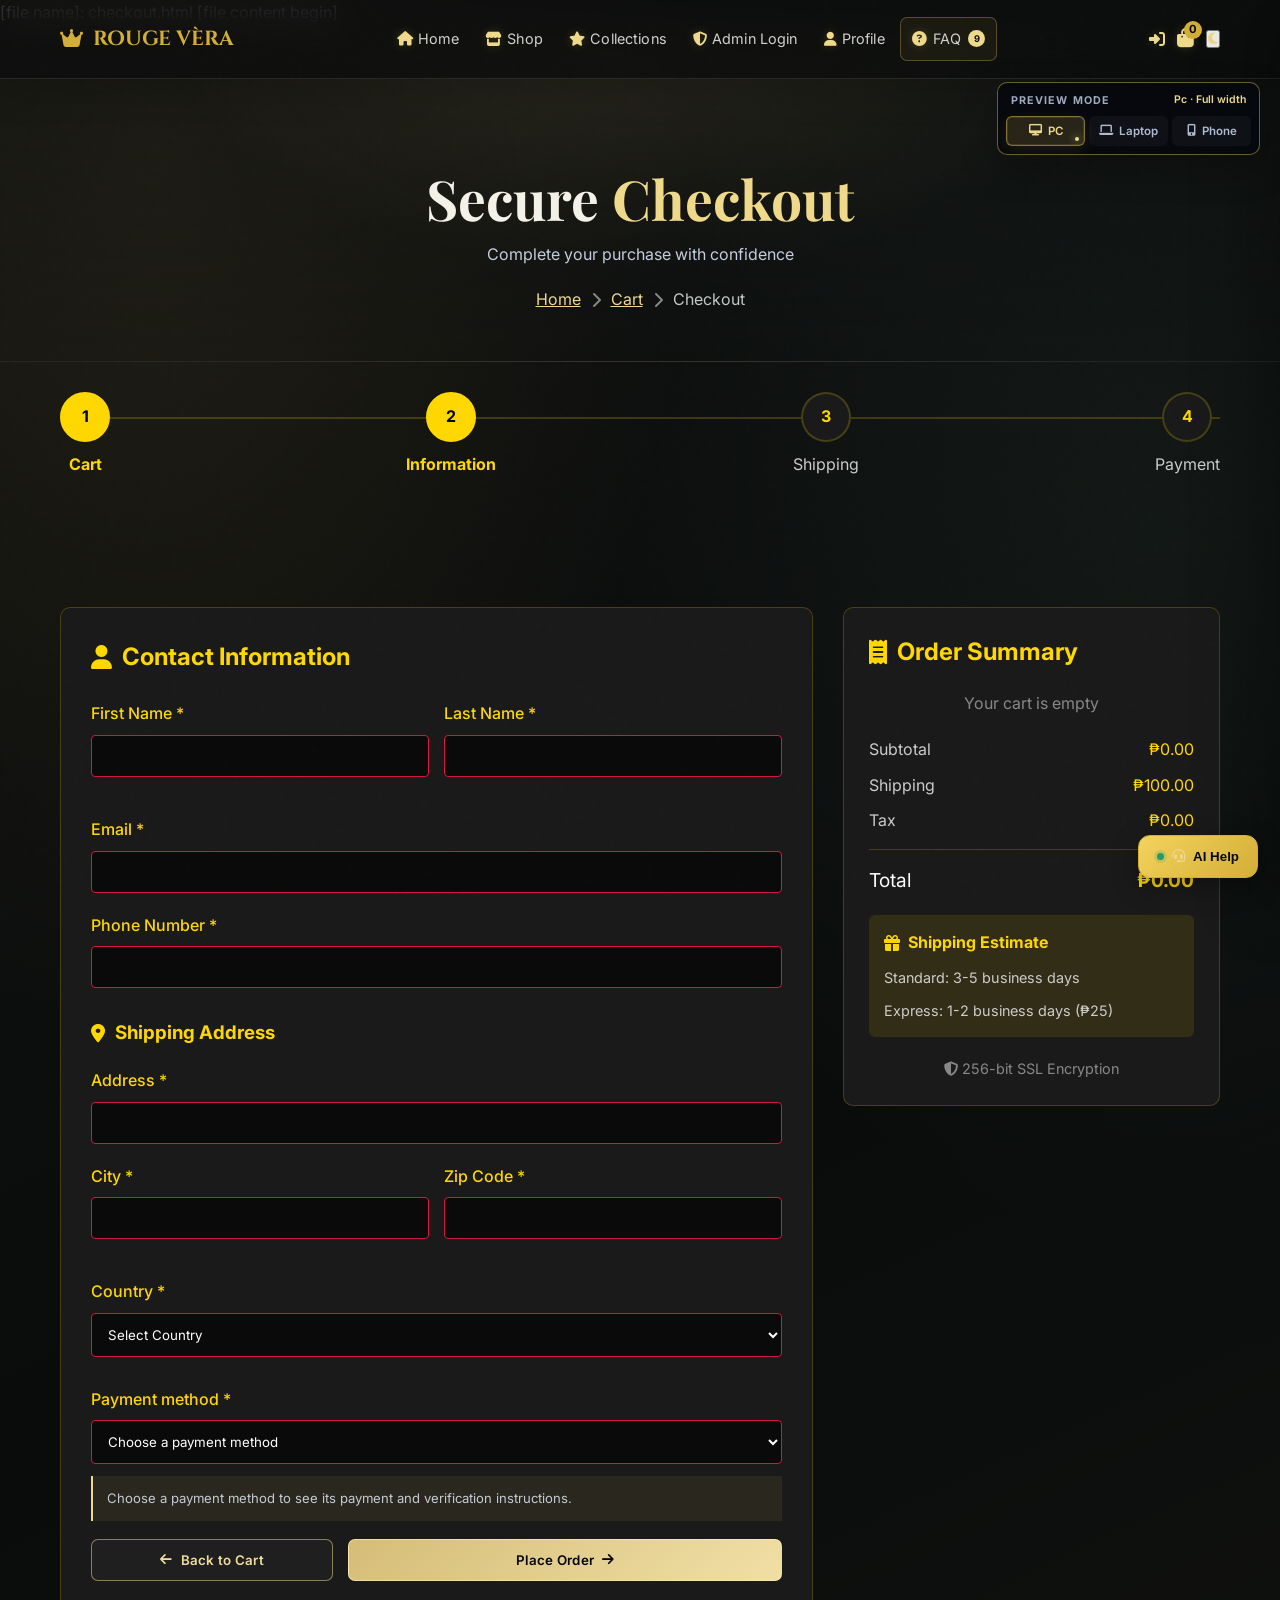
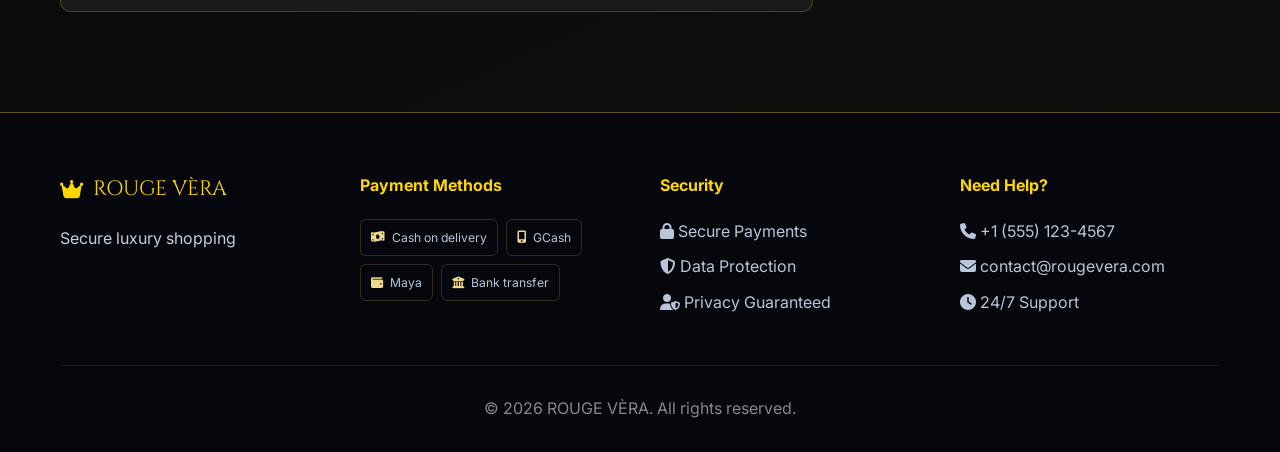
==== commit 9312a5de: "Add files via upload" ====
--- a/checkout.html
+++ b/checkout.html
@@ -123,22 +123,22 @@
                             <div class="form-row" style="display: grid; grid-template-columns: 1fr 1fr; gap: 15px; margin-bottom: 20px;">
                                 <div class="form-group">
                                     <label style="display: block; margin-bottom: 8px; color: #FFD700;">First Name *</label>
-                                    <input type="text" required style="width: 100%; padding: 12px; background: #0a0a0a; border: 1px solid rgba(255, 215, 0, 0.3); border-radius: 4px; color: white;">
+                                    <input id="checkoutFirstName" type="text" required style="width: 100%; padding: 12px; background: #0a0a0a; border: 1px solid rgba(255, 215, 0, 0.3); border-radius: 4px; color: white;">
                                 </div>
                                 <div class="form-group">
                                     <label style="display: block; margin-bottom: 8px; color: #FFD700;">Last Name *</label>
-                                    <input type="text" required style="width: 100%; padding: 12px; background: #0a0a0a; border: 1px solid rgba(255, 215, 0, 0.3); border-radius: 4px; color: white;">
+                                    <input id="checkoutLastName" type="text" required style="width: 100%; padding: 12px; background: #0a0a0a; border: 1px solid rgba(255, 215, 0, 0.3); border-radius: 4px; color: white;">
                                 </div>
                             </div>
                             
                             <div class="form-group" style="margin-bottom: 20px;">
                                 <label style="display: block; margin-bottom: 8px; color: #FFD700;">Email *</label>
-                                <input type="email" required style="width: 100%; padding: 12px; background: #0a0a0a; border: 1px solid rgba(255, 215, 0, 0.3); border-radius: 4px; color: white;">
+                                <input id="checkoutEmail" type="email" required style="width: 100%; padding: 12px; background: #0a0a0a; border: 1px solid rgba(255, 215, 0, 0.3); border-radius: 4px; color: white;">
                             </div>
                             
                             <div class="form-group" style="margin-bottom: 20px;">
                                 <label style="display: block; margin-bottom: 8px; color: #FFD700;">Phone Number *</label>
-                                <input type="tel" required style="width: 100%; padding: 12px; background: #0a0a0a; border: 1px solid rgba(255, 215, 0, 0.3); border-radius: 4px; color: white;">
+                                <input id="checkoutPhone" type="tel" required style="width: 100%; padding: 12px; background: #0a0a0a; border: 1px solid rgba(255, 215, 0, 0.3); border-radius: 4px; color: white;">
                             </div>
                             
                             <h3 style="color: #FFD700; margin: 30px 0 20px; display: flex; align-items: center; gap: 10px;">
@@ -147,24 +147,25 @@
                             
                             <div class="form-group" style="margin-bottom: 20px;">
                                 <label style="display: block; margin-bottom: 8px; color: #FFD700;">Address *</label>
-                                <input type="text" required style="width: 100%; padding: 12px; background: #0a0a0a; border: 1px solid rgba(255, 215, 0, 0.3); border-radius: 4px; color: white;">
+                                <input id="checkoutAddress" type="text" required style="width: 100%; padding: 12px; background: #0a0a0a; border: 1px solid rgba(255, 215, 0, 0.3); border-radius: 4px; color: white;">
                             </div>
                             
                             <div class="form-row" style="display: grid; grid-template-columns: 1fr 1fr; gap: 15px; margin-bottom: 20px;">
                                 <div class="form-group">
                                     <label style="display: block; margin-bottom: 8px; color: #FFD700;">City *</label>
-                                    <input type="text" required style="width: 100%; padding: 12px; background: #0a0a0a; border: 1px solid rgba(255, 215, 0, 0.3); border-radius: 4px; color: white;">
+                                    <input id="checkoutCity" type="text" required style="width: 100%; padding: 12px; background: #0a0a0a; border: 1px solid rgba(255, 215, 0, 0.3); border-radius: 4px; color: white;">
                                 </div>
                                 <div class="form-group">
                                     <label style="display: block; margin-bottom: 8px; color: #FFD700;">Zip Code *</label>
-                                    <input type="text" required style="width: 100%; padding: 12px; background: #0a0a0a; border: 1px solid rgba(255, 215, 0, 0.3); border-radius: 4px; color: white;">
+                                    <input id="checkoutPostal" type="text" required style="width: 100%; padding: 12px; background: #0a0a0a; border: 1px solid rgba(255, 215, 0, 0.3); border-radius: 4px; color: white;">
                                 </div>
                             </div>
                             
                             <div class="form-group" style="margin-bottom: 30px;">
                                 <label style="display: block; margin-bottom: 8px; color: #FFD700;">Country *</label>
-                                <select required style="width: 100%; padding: 12px; background: #0a0a0a; border: 1px solid rgba(255, 215, 0, 0.3); border-radius: 4px; color: white;">
+                                <select id="checkoutCountry" required style="width: 100%; padding: 12px; background: #0a0a0a; border: 1px solid rgba(255, 215, 0, 0.3); border-radius: 4px; color: white;">
                                     <option value="">Select Country</option>
+                                    <option value="PH">Philippines</option>
                                     <option value="US">United States</option>
                                     <option value="UK">United Kingdom</option>
                                     <option value="CA">Canada</option>
@@ -172,13 +173,30 @@
                                     <option value="DE">Germany</option>
                                 </select>
                             </div>
+
+                            <div class="form-group payment-method-group" style="margin-bottom: 20px;">
+                                <label for="paymentMethod" style="display: block; margin-bottom: 8px; color: #FFD700;">Payment method *</label>
+                                <select id="paymentMethod" name="paymentMethod" required style="width: 100%; padding: 12px; background: #0a0a0a; border: 1px solid rgba(255, 215, 0, 0.3); border-radius: 4px; color: white;">
+                                    <option value="" selected disabled>Choose a payment method</option>
+                                    <option value="cod">Cash on delivery</option>
+                                    <option value="gcash">GCash transfer</option>
+                                    <option value="maya">Maya transfer</option>
+                                    <option value="bank">Bank transfer</option>
+                                    <option value="card" disabled>Credit or debit card (online payments unavailable)</option>
+                                </select>
+                            </div>
+                            <div class="payment-verification-note" id="paymentVerificationNote" role="status" aria-live="polite">Choose a payment method to see its payment and verification instructions.</div>
+                            <div class="form-group" id="paymentReferenceGroup" style="display: none; margin: 0 0 24px;">
+                                <label for="paymentReference" style="display: block; margin-bottom: 8px; color: #FFD700;">Transfer reference number *</label>
+                                <input id="paymentReference" name="paymentReference" type="text" maxlength="80" autocomplete="off" placeholder="Enter the reference shown by your payment app" style="width: 100%; padding: 12px; background: #0a0a0a; border: 1px solid rgba(255, 215, 0, 0.3); border-radius: 4px; color: white;">
+                            </div>
                             
                             <div style="display: flex; gap: 15px;">
                                 <button type="button" class="btn btn-outline-gold" style="flex: 1;" onclick="window.history.back()">
                                     <i class="fas fa-arrow-left"></i> Back to Cart
                                 </button>
                                 <button type="submit" class="btn btn-gold" style="flex: 2;">
-                                    Continue to Shipping <i class="fas fa-arrow-right"></i>
+                                    Place Order <i class="fas fa-arrow-right"></i>
                                 </button>
                             </div>
                         </form>
@@ -249,12 +267,11 @@
 
                 <div class="footer-col">
                     <h4 style="color: #FFD700; margin-bottom: 20px;">Payment Methods</h4>
-                    <div style="display: flex; gap: 10px; flex-wrap: wrap;">
-                        <i class="fab fa-cc-visa fa-2x" style="color: #888;"></i>
-                        <i class="fab fa-cc-mastercard fa-2x" style="color: #888;"></i>
-                        <i class="fab fa-cc-amex fa-2x" style="color: #888;"></i>
-                        <i class="fab fa-cc-paypal fa-2x" style="color: #888;"></i>
-                        <i class="fab fa-apple-pay fa-2x" style="color: #888;"></i>
+                    <div class="checkout-payment-methods" aria-label="Cash on delivery, GCash, Maya, and bank transfer">
+                        <span><i class="fas fa-money-bill-wave" aria-hidden="true"></i> Cash on delivery</span>
+                        <span><i class="fas fa-mobile-screen-button" aria-hidden="true"></i> GCash</span>
+                        <span><i class="fas fa-wallet" aria-hidden="true"></i> Maya</span>
+                        <span><i class="fas fa-building-columns" aria-hidden="true"></i> Bank transfer</span>
                     </div>
                 </div>
 
@@ -271,7 +288,7 @@
                     <h4 style="color: #FFD700; margin-bottom: 20px;">Need Help?</h4>
                     <ul class="footer-links">
                         <li><i class="fas fa-phone"></i> +1 (555) 123-4567</li>
-                        <li><i class="fas fa-envelope"></i> support@rougevera.com</li>
+                        <li><i class="fas fa-envelope"></i> contact@rougevera.com</li>
                         <li><i class="fas fa-clock"></i> 24/7 Support</li>
                     </ul>
                 </div>
--- a/style.css
+++ b/style.css
@@ -654,6 +654,76 @@
         linear-gradient(rgba(255, 215, 0, 0.05) 1px, transparent 1px),
         linear-gradient(90deg, rgba(255, 215, 0, 0.05) 1px, transparent 1px);
     background-size: 50px 50px;
+}
+
+.fragrance-finder-section {
+    position: relative;
+    overflow: hidden;
+    background: linear-gradient(115deg, #111b24, #10100d 64%, #1d1710);
+}
+
+.fragrance-finder-section::before {
+    position: absolute;
+    top: 0;
+    left: 50%;
+    width: min(780px, 90vw);
+    height: 1px;
+    content: '';
+    transform: translateX(-50%);
+    background: linear-gradient(90deg, transparent, var(--gold), transparent);
+}
+
+.fragrance-finder-heading { max-width: 720px; margin: 0 auto 32px; text-align: center; }
+.finder-eyebrow { margin-bottom: 10px; color: var(--gold-bright); font-size: 0.76rem; font-weight: 700; text-transform: uppercase; }
+.fragrance-finder-heading h2 { font-family: 'Playfair Display', serif; font-size: 2.35rem; line-height: 1.2; }
+.fragrance-finder-heading > p:last-child { margin-top: 10px; color: #b8c4d8; }
+.fragrance-quiz { max-width: 760px; margin: 0 auto; padding: 28px 32px; border: 1px solid rgba(212, 175, 55, 0.35); background: rgba(5, 7, 13, 0.76); }
+.quiz-progress { display: flex; align-items: center; gap: 14px; margin-bottom: 25px; color: var(--gold-bright); font-size: 0.76rem; font-weight: 700; }
+.quiz-progress-track { height: 3px; flex: 1; overflow: hidden; background: rgba(255, 255, 255, 0.12); }
+.quiz-progress-track span { display: block; width: 33.333%; height: 100%; background: var(--gold-bright); transition: width 220ms ease; }
+.quiz-question { min-width: 0; border: 0; }
+.quiz-question legend { width: 100%; margin-bottom: 18px; font-family: 'Playfair Display', serif; font-size: 1.55rem; }
+.quiz-options { display: grid; grid-template-columns: repeat(2, minmax(0, 1fr)); gap: 10px; }
+.quiz-option { display: flex; align-items: center; gap: 12px; min-height: 76px; padding: 13px 14px; border: 1px solid rgba(255, 255, 255, 0.15); cursor: pointer; transition: border-color 160ms ease, background 160ms ease; }
+.quiz-option:has(input:checked) { border-color: var(--gold-bright); background: rgba(212, 175, 55, 0.1); }
+.quiz-option input { width: 17px; height: 17px; accent-color: var(--gold-bright); }
+.quiz-option-copy { display: grid; gap: 3px; flex: 1; }
+.quiz-option-copy strong { color: #f6f1e5; font-size: 0.9rem; }
+.quiz-option-copy small { color: #aab3bf; font-size: 0.76rem; }
+.quiz-option > i { color: var(--gold-bright); opacity: 0; }
+.quiz-option:has(input:checked) > i { opacity: 1; }
+.quiz-controls { display: flex; justify-content: space-between; gap: 12px; margin-top: 22px; }
+.quiz-controls button[hidden] { display: none; }
+.quiz-controls button:disabled { cursor: not-allowed; opacity: 0.48; }
+.quiz-match-list { display: grid; gap: 10px; }
+.quiz-result-heading { margin-bottom: 18px; }
+.quiz-result-heading h3 { font-family: 'Playfair Display', serif; font-size: 1.5rem; }
+.quiz-match { display: grid; grid-template-columns: 28px 64px minmax(0, 1fr) auto; align-items: center; gap: 14px; padding: 12px 0; border-top: 1px solid rgba(255, 255, 255, 0.12); }
+.quiz-match-number { color: var(--gold-bright); font-size: 0.8rem; }
+.quiz-match img { width: 64px; height: 72px; object-fit: cover; }
+.quiz-match-copy { min-width: 0; }
+.quiz-match-copy p { color: var(--gold-bright); font-size: 0.68rem; text-transform: uppercase; }
+.quiz-match-copy h4 { margin: 2px 0; font-family: 'Playfair Display', serif; font-size: 1.05rem; }
+.quiz-match-copy > span { display: block; color: #b8c4d8; font-size: 0.78rem; }
+.quiz-match .btn { padding: 9px 12px; white-space: nowrap; }
+.quiz-retake { margin-top: 18px; padding: 8px 0; border: 0; background: transparent; color: var(--gold-bright); cursor: pointer; }
+.finder-promises { display: grid; grid-template-columns: repeat(3, minmax(0, 1fr)); gap: 22px; max-width: 900px; margin: 34px auto 0; }
+.finder-promises > div { display: flex; align-items: center; gap: 12px; }
+.finder-promises > div > i { color: var(--gold-bright); font-size: 1.1rem; }
+.finder-promises span { display: grid; }
+.finder-promises strong { font-size: 0.82rem; }
+.finder-promises small { color: #aab3bf; font-size: 0.73rem; }
+.finder-promises a { color: var(--gold-bright); text-decoration: underline; text-underline-offset: 3px; }
+
+@media (max-width: 640px) {
+    .fragrance-finder-heading h2 { font-size: 1.8rem; }
+    .fragrance-quiz { padding: 22px 17px; }
+    .quiz-options { grid-template-columns: 1fr; }
+    .quiz-question legend { font-size: 1.3rem; }
+    .quiz-match { grid-template-columns: 22px 52px minmax(0, 1fr); gap: 10px; }
+    .quiz-match img { width: 52px; height: 62px; }
+    .quiz-match .btn { grid-column: 3; justify-self: start; }
+    .finder-promises { grid-template-columns: 1fr; gap: 15px; max-width: 360px; }
 }
 
 /* ============================================
@@ -2763,6 +2833,54 @@
     outline-offset: 3px;
 }
 
+.btn > i,
+.nav-link > i,
+.nav-icon > i,
+.theme-toggle > i,
+.mobile-menu-btn > i,
+.wishlist-btn > i,
+.quick-view-close > i,
+.support-toggle > i,
+.support-header-actions button > i,
+.support-form button > i,
+.support-suggestions button > i {
+    display: inline-block;
+    transform-origin: center;
+    transition: transform 220ms cubic-bezier(0.2, 0.8, 0.2, 1), color 220ms ease, filter 220ms ease;
+}
+
+.nav-link > i,
+.nav-icon > i,
+.theme-toggle > i,
+.mobile-menu-btn > i,
+.support-toggle > i,
+.support-suggestions button > i {
+    color: var(--gold-bright);
+    filter: drop-shadow(0 0 5px rgba(244, 211, 94, 0.18));
+}
+
+.btn:hover > i { transform: translateX(2px) scale(1.08); }
+.nav-link:hover > i, .nav-link.active > i { transform: translateY(-2px) scale(1.1); filter: drop-shadow(0 0 7px rgba(244, 211, 94, 0.5)); }
+.nav-icon:hover > i, .theme-toggle:hover > i, .mobile-menu-btn:hover > i { transform: rotate(-8deg) scale(1.14); filter: drop-shadow(0 0 8px rgba(244, 211, 94, 0.56)); }
+.wishlist-btn:hover > i { transform: rotate(-12deg) scale(1.17); }
+.wishlist-btn.active > i { color: #e78291; filter: drop-shadow(0 0 7px rgba(231, 130, 145, 0.4)); }
+.quick-view-close:hover > i, .support-header-actions button:hover > i { transform: rotate(90deg) scale(1.08); }
+.support-toggle:hover > i, .support-form button:hover > i { transform: scale(1.14) rotate(-8deg); }
+.support-suggestions button:hover > i { transform: translateY(-1px) scale(1.12); }
+.product-rating > i { filter: drop-shadow(0 0 5px rgba(169, 205, 169, 0.36)); }
+.verified-rating-stars { filter: drop-shadow(0 0 5px rgba(239, 217, 139, 0.22)); }
+.payment-verification-note { margin: -8px 0 18px; padding: 12px 14px; border-left: 2px solid var(--gold-bright); background: rgba(244, 211, 94, 0.07); color: #c5cbd4; font-size: 0.82rem; line-height: 1.55; }
+.checkout-payment-methods { display: flex; flex-wrap: wrap; gap: 8px; }
+.checkout-payment-methods span { display: inline-flex; align-items: center; gap: 7px; padding: 8px 10px; border: 1px solid rgba(244, 211, 94, 0.18); border-radius: 6px; color: #b8c4d8; font-size: 0.76rem; }
+.checkout-payment-methods i { color: var(--gold-bright); }
+.profile-payment-status { margin: 8px 0 0; color: #bbc4d3; font-size: 0.78rem; }
+.profile-payment-status i { margin-right: 5px; color: var(--gold-bright); }
+.admin-payment-verification { display: flex; align-items: center; justify-content: space-between; gap: 14px; flex-wrap: wrap; margin-top: 16px; padding: 13px 15px; border: 1px solid rgba(244, 211, 94, 0.18); border-radius: 7px; background: rgba(244, 211, 94, 0.045); }
+.admin-payment-verification > div { display: grid; gap: 3px; min-width: 0; }
+.admin-payment-verification small { color: #aeb7c7; font-size: 0.72rem; overflow-wrap: anywhere; }
+.admin-payment-verification p { margin: 0; color: #f0dfaa; font-size: 0.86rem; }
+.admin-payment-verification strong { color: #e4d69f; }
+
 .product-card, .collection-card, .shop-sidebar, .cart-item, .order-summary,
 .profile-card, .dashboard, .action-card, .feature, .guest-welcome {
     box-shadow: var(--shadow-luxury);
@@ -2978,6 +3096,7 @@
 }
 
 body.device-preview-phone .device-switcher {
+    position: absolute;
     top: 82px;
     justify-content: center;
 }
@@ -2988,7 +3107,7 @@
 body.device-preview-phone .support-widget { right: auto; bottom: 16px; }
 
 @media (max-width: 600px) {
-    .device-switcher { top: 76px; right: 12px; }
+    .device-switcher { position: absolute; top: 76px; right: 12px; }
     .device-switcher-label { display: none; }
     .device-switcher button span { display: none; }
     .device-switcher button { width: 34px; justify-content: center; padding: 6px; }
@@ -3237,6 +3356,183 @@
     .support-toggle-dot { position: absolute; top: 9px; right: 9px; width: 6px; height: 6px; }
 }
 
+@view-transition {
+    navigation: auto;
+}
+
+::view-transition-old(root) {
+    animation: pageTransitionOut 180ms ease both;
+}
+
+::view-transition-new(root) {
+    animation: pageTransitionIn 320ms cubic-bezier(0.2, 0.7, 0.2, 1) both;
+}
+
+@keyframes pageTransitionOut {
+    to { opacity: 0.88; }
+}
+
+@keyframes pageTransitionIn {
+    from { opacity: 0.5; transform: translateY(6px); }
+    to { opacity: 1; transform: translateY(0); }
+}
+
+body.motion-ready [data-reveal] {
+    opacity: 0;
+    transform: translateY(18px);
+    transition: opacity 550ms ease, transform 550ms cubic-bezier(0.2, 0.7, 0.2, 1);
+    will-change: opacity, transform;
+}
+
+body.motion-ready [data-reveal].is-visible {
+    opacity: 1;
+    transform: translateY(0);
+}
+
+body.motion-ready .products-grid.is-visible > .product-card,
+body.motion-ready .collections-grid.is-visible > .collection-card,
+body.motion-ready .faq-list.is-visible > .faq-item,
+body.motion-ready .profile-order-list.is-visible > .profile-order-card {
+    animation: sectionItemReveal 460ms cubic-bezier(0.2, 0.7, 0.2, 1) both;
+    animation-delay: calc(var(--reveal-index, 0) * 45ms);
+}
+
+@keyframes sectionItemReveal {
+    from { opacity: 0; transform: translateY(12px); }
+    to { opacity: 1; transform: translateY(0); }
+}
+
+.product-card,
+.collection-card,
+.quiz-option,
+.size-btn,
+.wishlist-btn {
+    transition: transform 220ms ease, border-color 220ms ease, background-color 220ms ease, box-shadow 220ms ease, color 180ms ease;
+}
+
+.product-card .product-img img,
+.collection-card img {
+    transition: transform 550ms cubic-bezier(0.2, 0.7, 0.2, 1), filter 350ms ease;
+}
+
+.product-card:hover .product-img img,
+.collection-card:hover img {
+    transform: scale(1.045);
+}
+
+.quiz-enter { animation: quizStepIn 280ms ease both; }
+
+@keyframes quizStepIn {
+    from { opacity: 0; transform: translateX(10px); }
+    to { opacity: 1; transform: translateX(0); }
+}
+
+.home-search-empty {
+    grid-column: 1 / -1;
+    display: grid;
+    justify-items: center;
+    gap: 10px;
+    padding: 44px 20px;
+    border: 1px dashed rgba(244, 211, 94, 0.35);
+    color: #b8c4d8;
+    text-align: center;
+}
+
+.home-search-empty > i { color: var(--gold-bright); font-size: 1.4rem; }
+.home-search-empty strong { color: #f6f1e5; font-family: 'Playfair Display', serif; font-size: 1.25rem; }
+.home-search-empty span { font-size: 0.9rem; }
+.home-search-empty .btn { margin-top: 6px; }
+
+.promo-ad-overlay {
+    position: fixed;
+    inset: 0;
+    z-index: 5000;
+    display: grid;
+    place-items: center;
+    padding: 20px;
+    background: rgba(5, 6, 5, 0.88);
+    backdrop-filter: blur(12px);
+    animation: promoAdFadeIn 280ms ease both;
+}
+.promo-ad-overlay.is-closing { animation: promoAdFadeOut 240ms ease both; }
+.promo-ad {
+    position: relative;
+    display: grid;
+    grid-template-columns: minmax(0, 1.15fr) minmax(300px, 0.85fr);
+    width: min(980px, 100%);
+    min-height: min(560px, calc(100vh - 40px));
+    overflow: hidden;
+    border: 1px solid rgba(239, 217, 139, 0.3);
+    background: #111311;
+    box-shadow: 0 30px 100px rgba(0, 0, 0, 0.62);
+    animation: promoAdRise 520ms cubic-bezier(0.2, 0.7, 0.2, 1) both;
+}
+.promo-ad-close {
+    position: absolute;
+    top: 14px;
+    right: 14px;
+    z-index: 3;
+    display: grid;
+    place-items: center;
+    width: 38px;
+    height: 38px;
+    border: 1px solid rgba(255, 255, 255, 0.22);
+    border-radius: 50%;
+    background: rgba(8, 10, 9, 0.72);
+    color: #f4edda;
+    cursor: pointer;
+}
+.promo-ad-visual { position: relative; min-height: 430px; overflow: hidden; background: #080a09; }
+.promo-ad-visual::after { position: absolute; inset: 45% 0 0; content: ''; background: linear-gradient(transparent, rgba(5, 7, 6, 0.6)); pointer-events: none; }
+.promo-ad-slide { position: absolute; inset: 0; width: 100%; height: 100%; object-fit: cover; opacity: 0; transform: scale(1.08); filter: saturate(0.82); transition: opacity 700ms ease, transform 5.5s cubic-bezier(0.2, 0.7, 0.2, 1); }
+.promo-ad-slide.active { opacity: 1; transform: scale(1); }
+.promo-ad-frame-label { position: absolute; bottom: 24px; left: 24px; z-index: 1; color: rgba(255, 255, 255, 0.78); font-size: 0.65rem; font-weight: 600; letter-spacing: 0.14em; }
+.promo-ad-progress { position: absolute; right: 0; bottom: 0; left: 0; z-index: 2; height: 3px; background: rgba(255, 255, 255, 0.12); }
+.promo-ad-progress > span { display: block; width: 0; height: 100%; background: #e2cb85; transition: width 900ms linear; }
+.promo-ad-copy { display: flex; flex-direction: column; justify-content: center; padding: clamp(28px, 5vw, 54px); }
+.promo-ad-eyebrow { color: #d8c686; font-size: 0.68rem; font-weight: 700; letter-spacing: 0.14em; text-transform: uppercase; }
+.promo-ad-copy h2 { margin: 14px 0 12px; color: #f0e6c8; font-family: 'Playfair Display', serif; font-size: clamp(2rem, 3.6vw, 3.25rem); font-weight: 400; line-height: 1.08; }
+.promo-ad-copy p { max-width: 330px; color: #b9bdb7; font-size: 0.9rem; line-height: 1.7; }
+.promo-ad-footer { display: flex; align-items: center; justify-content: space-between; gap: 12px; flex-wrap: wrap; margin-top: 34px; }
+.promo-ad-shop { display: inline-flex; align-items: center; gap: 10px; color: #e8d69a; font-size: 0.82rem; font-weight: 600; text-decoration: none; }
+.promo-ad-shop i { transition: transform 180ms ease; }
+.promo-ad-shop:hover i { transform: translateX(4px); }
+.promo-ad-skip { min-width: 112px; min-height: 38px; padding: 8px 12px; border: 1px solid rgba(255, 255, 255, 0.2); border-radius: 4px; background: transparent; color: #aeb5ae; font: inherit; font-size: 0.72rem; }
+.promo-ad-skip:not(:disabled) { border-color: rgba(239, 217, 139, 0.58); color: #f0dfaa; cursor: pointer; }
+body.promo-ad-open { overflow: hidden; }
+@keyframes promoAdFadeIn { from { opacity: 0; } to { opacity: 1; } }
+@keyframes promoAdFadeOut { to { opacity: 0; visibility: hidden; } }
+@keyframes promoAdRise { from { opacity: 0; transform: translateY(14px) scale(0.985); } to { opacity: 1; transform: translateY(0) scale(1); } }
+
+@media (max-width: 700px) {
+    .promo-ad-overlay { padding: 12px; }
+    .promo-ad { grid-template-columns: 1fr; grid-template-rows: minmax(220px, 39vh) auto; min-height: 0; max-height: calc(100vh - 24px); overflow-y: auto; }
+    .promo-ad-visual { min-height: 220px; }
+    .promo-ad-copy { padding: 24px; }
+    .promo-ad-copy h2 { max-width: 400px; font-size: 2rem; }
+    .promo-ad-footer { margin-top: 20px; }
+}
+
+@media (prefers-reduced-motion: reduce) {
+    .promo-ad-overlay, .promo-ad, .promo-ad-slide { animation: none; transition: none; }
+}
+
+@media (prefers-reduced-motion: reduce) {
+    *,
+    *::before,
+    *::after {
+        scroll-behavior: auto !important;
+        animation-duration: 0.01ms !important;
+        animation-iteration-count: 1 !important;
+        transition-duration: 0.01ms !important;
+    }
+
+    body.motion-ready [data-reveal] {
+        opacity: 1;
+        transform: none;
+    }
+}
+
 /* Advanced FAQ navigation action */
 .faq-nav-link {
     position: relative;
@@ -3279,4 +3575,437 @@
 @media (max-width: 1100px) {
     .nav-links .faq-nav-link { padding-right: 8px; padding-left: 8px; }
     .nav-links .faq-nav-link b { display: none; }
+}
+
+/* Clean glass storefront layer */
+:root {
+    --glass-base: rgba(17, 20, 22, 0.72);
+    --glass-raised: rgba(27, 30, 31, 0.78);
+    --glass-border: rgba(255, 255, 255, 0.12);
+    --glass-border-highlight: rgba(244, 211, 94, 0.3);
+    --glass-blur: 18px;
+    --ink-soft: #c4c8c5;
+    --gold-bright: #efd98b;
+}
+
+body {
+    background-color: #0c0e0e;
+    background-image:
+        radial-gradient(ellipse at 12% 7%, rgba(191, 150, 67, 0.1), transparent 34%),
+        radial-gradient(ellipse at 90% 26%, rgba(73, 102, 88, 0.12), transparent 33%),
+        linear-gradient(155deg, #101211 0%, #0a0c0c 56%, #11120f 100%);
+    color: #f4f3ee;
+}
+
+body:not(.light-mode) .section:not(.bg-black-dark),
+body:not(.light-mode) .pattern-grid,
+body:not(.light-mode) .bg-black-dark {
+    background-color: transparent;
+}
+
+.navbar,
+body:not(.light-mode) .navbar,
+body:not(.light-mode) .mobile-nav {
+    background: rgba(12, 14, 14, 0.78);
+    border-color: rgba(255, 255, 255, 0.1);
+    box-shadow: 0 12px 36px rgba(0, 0, 0, 0.18);
+    backdrop-filter: blur(var(--glass-blur)) saturate(130%);
+    -webkit-backdrop-filter: blur(var(--glass-blur)) saturate(130%);
+}
+
+.navbar .container { min-height: 48px; }
+.nav-logo { color: #f0d98c; font-size: 1.28rem; }
+.nav-links { gap: 4px; }
+.nav-link { padding: 9px 11px; border-radius: 7px; color: #d1d2cd; }
+.nav-link:hover, .nav-link.active { color: #f1dc9a; background: rgba(255, 255, 255, 0.055); }
+.nav-link::after { background: #efd98b; }
+.nav-icons { gap: 12px; }
+.search-box { overflow: hidden; border: 1px solid var(--glass-border); border-radius: 8px; background: rgba(255, 255, 255, 0.045); }
+.search-input,
+body:not(.light-mode) .search-input {
+    width: 190px;
+    border: 0;
+    background: transparent;
+    color: #f4f3ee;
+}
+.search-input:focus { outline: 0; box-shadow: inset 0 0 0 1px var(--glass-border-highlight); }
+.search-btn,
+body:not(.light-mode) .search-btn { border: 0; background: transparent; color: #efd98b; }
+.cart-icon, .nav-icon, .theme-toggle, .mobile-menu-btn { color: #ecebe5; }
+.cart-count { background: #efd98b; }
+.mobile-nav {
+    border-right: 1px solid var(--glass-border);
+    box-shadow: 18px 18px 44px rgba(0, 0, 0, 0.3);
+    backdrop-filter: blur(24px) saturate(135%);
+    -webkit-backdrop-filter: blur(24px) saturate(135%);
+}
+.mobile-nav-link { border-radius: 7px; color: #d5d5d0; }
+.mobile-nav-link:hover, .mobile-nav-link.active { background: rgba(255, 255, 255, 0.07); color: #f1dc9a; }
+
+.shop-header {
+    min-height: 300px;
+    padding: 142px 0 48px;
+    border-bottom: 1px solid rgba(255, 255, 255, 0.07);
+    background:
+        radial-gradient(ellipse at 50% 0%, rgba(211, 180, 105, 0.12), transparent 52%),
+        linear-gradient(180deg, rgba(17, 20, 19, 0.42), rgba(12, 14, 14, 0.04));
+}
+.shop-header-content { max-width: 760px; margin: 0 auto; }
+.shop-header-content h1 { color: #f4f1e8; font-size: clamp(2.3rem, 5vw, 3.45rem); line-height: 1.1; }
+.shop-header-content h1 .text-gold { color: #efd98b !important; }
+.shop-header-content > p { margin-top: 13px; color: #b8beb9 !important; }
+.shop-header-content > div { color: #a9afaa; }
+.shop-header-content > div a { color: #efd98b !important; }
+.shop-header-content > div span { color: #c4c8c5 !important; }
+
+.shop-grid { grid-template-columns: 236px minmax(0, 1fr); gap: 26px; align-items: start; }
+.shop-sidebar {
+    position: sticky;
+    top: 98px;
+    padding: 20px;
+    border: 1px solid var(--glass-border);
+    border-radius: 10px;
+    background: var(--glass-base);
+    box-shadow: 0 18px 48px rgba(0, 0, 0, 0.16);
+    backdrop-filter: blur(var(--glass-blur));
+    -webkit-backdrop-filter: blur(var(--glass-blur));
+}
+body:not(.light-mode) .shop-sidebar {
+    border-color: var(--glass-border);
+    background: rgba(20, 23, 22, 0.76);
+}
+.filter-card { margin-bottom: 23px; }
+.filter-card:last-of-type { margin-bottom: 0; }
+body:not(.light-mode) .shop-sidebar .filter-card {
+    margin-bottom: 0;
+    padding: 13px;
+    border: 1px solid rgba(255, 255, 255, 0.075);
+    border-radius: 8px;
+    background: rgba(255, 255, 255, 0.025);
+}
+.filter-title { margin-bottom: 12px; color: #e8d38f; font-family: 'Inter', sans-serif; font-size: 0.78rem; font-weight: 700; letter-spacing: 0.09em; text-transform: uppercase; }
+.filter-item { padding: 9px 10px; border: 0; border-radius: 6px; color: #c1c6c1; font-size: 0.88rem; }
+.filter-item:hover, .filter-item.active { padding-left: 10px; background: rgba(244, 211, 94, 0.09); color: #f2dc97; }
+.price-slider { background: rgba(255, 255, 255, 0.12); }
+.price-range > div:last-child { border: 1px solid rgba(255, 255, 255, 0.08); background: rgba(255, 255, 255, 0.035) !important; }
+.price-range > div:nth-child(2) span { color: #aeb6b0 !important; font-size: 0.78rem; }
+#currentPrice { color: #e8d690 !important; }
+.shop-sidebar .btn { min-height: 44px; margin-top: 12px !important; }
+
+.shop-toolbar {
+    display: grid;
+    grid-template-columns: minmax(0, 1fr) auto auto;
+    align-items: center;
+    gap: 12px;
+    min-height: 54px;
+    margin-bottom: 20px;
+    padding: 8px 0 14px;
+    border-bottom-color: rgba(255, 255, 255, 0.1);
+    color: #c7cbc6;
+}
+.shop-toolbar > div:first-child span { color: #c7cbc6; font-size: 0.84rem; white-space: nowrap; }
+.shop-toolbar label { color: #d8c780 !important; }
+.shop-toolbar select { min-height: 38px; border-color: var(--glass-border) !important; border-radius: 7px !important; background: rgba(255, 255, 255, 0.045) !important; color: #e7e8e2 !important; }
+.shop-toolbar select option { background: #171a18; color: #f4f3ee; }
+.view-btn { width: 38px !important; height: 38px !important; border: 1px solid var(--glass-border) !important; border-radius: 7px !important; background: rgba(255, 255, 255, 0.04) !important; color: #aeb5af !important; transition: background 180ms ease, border-color 180ms ease, color 180ms ease; }
+.view-btn:hover, .view-btn.active { border-color: var(--glass-border-highlight) !important; background: rgba(244, 211, 94, 0.1) !important; color: #f0dc9b !important; }
+.products-grid { grid-template-columns: repeat(auto-fill, minmax(240px, 1fr)); gap: 18px; }
+.product-card,
+body:not(.light-mode) .product-card {
+    overflow: hidden;
+    border: 1px solid var(--glass-border);
+    border-radius: 10px;
+    background: linear-gradient(145deg, rgba(33, 36, 34, 0.79), rgba(18, 20, 19, 0.82));
+    box-shadow: 0 14px 36px rgba(0, 0, 0, 0.16);
+    backdrop-filter: blur(14px);
+    -webkit-backdrop-filter: blur(14px);
+}
+.product-card:hover { transform: translateY(-4px); border-color: var(--glass-border-highlight); box-shadow: 0 20px 42px rgba(0, 0, 0, 0.26); }
+.product-img { height: 228px; background: linear-gradient(145deg, #282a26, #151715); }
+.product-img { position: relative; perspective: 900px; }
+.product-gallery-stage {
+    position: absolute;
+    inset: 0;
+    display: grid;
+    place-items: center;
+    overflow: hidden;
+    perspective: 900px;
+    background: radial-gradient(ellipse at 50% 64%, rgba(226, 192, 101, 0.13), transparent 42%), linear-gradient(145deg, #242724, #111412);
+}
+.product-gallery-stage::after {
+    position: absolute;
+    inset: 0;
+    content: '';
+    pointer-events: none;
+    background: linear-gradient(118deg, rgba(255, 255, 255, 0.12), transparent 27%, transparent 70%, rgba(239, 217, 139, 0.07));
+    mix-blend-mode: screen;
+}
+.product-main-image {
+    width: 100%;
+    height: 100%;
+    object-fit: contain;
+    transform: perspective(900px) rotateX(var(--tilt-x, 0deg)) rotateY(var(--tilt-y, 0deg)) scale(0.91);
+    transform-origin: center 62%;
+    filter: drop-shadow(10px 14px 12px rgba(0, 0, 0, 0.48));
+    transition: transform 240ms ease, filter 240ms ease;
+    will-change: transform;
+}
+.product-card:hover .product-gallery-stage .product-main-image {
+    transform: perspective(900px) rotateX(var(--tilt-x, 0deg)) rotateY(var(--tilt-y, 0deg)) scale(0.95);
+    filter: drop-shadow(14px 18px 16px rgba(0, 0, 0, 0.55));
+}
+.product-gallery-thumbs {
+    position: absolute;
+    z-index: 3;
+    right: 10px;
+    bottom: 10px;
+    display: flex;
+    gap: 6px;
+    padding: 5px;
+    border: 1px solid rgba(255, 255, 255, 0.14);
+    border-radius: 8px;
+    background: rgba(16, 18, 17, 0.64);
+    backdrop-filter: blur(10px);
+}
+.product-gallery-thumb {
+    width: 32px;
+    height: 36px;
+    overflow: hidden;
+    padding: 0;
+    border: 1px solid rgba(255, 255, 255, 0.18);
+    border-radius: 4px;
+    background: #121413;
+    cursor: pointer;
+    opacity: 0.68;
+    transition: opacity 160ms ease, border-color 160ms ease, transform 160ms ease;
+}
+.product-gallery-thumb:hover { transform: translateY(-1px); opacity: 1; }
+.product-gallery-thumb.active { border-color: #efd98b; opacity: 1; }
+.product-gallery-thumb img { width: 100%; height: 100%; object-fit: cover; }
+.product-img.image-unavailable .product-gallery-stage::before { position: absolute; content: 'Image unavailable'; z-index: 1; color: #c4c8c5; font-size: 0.82rem; }
+.product-img.image-unavailable .product-gallery-stage::after { display: none; }
+.product-rating { display: flex; align-items: center; flex-wrap: wrap; gap: 5px; min-height: 20px; margin: 2px 0 9px; color: #b8beb7; font-size: 0.7rem; }
+.verified-rating-stars { color: #efd98b; letter-spacing: 0.04em; }
+.product-rating strong { color: #f1e5bd; font-size: 0.72rem; }
+.product-rating > i { color: #a9cda9; font-size: 0.7rem; }
+.rating-empty { color: #a7ada7; font-size: 0.7rem; }
+.product-content { padding: 18px; }
+.product-title { margin-bottom: 5px; color: #f1e2b0; font-size: 1.16rem; }
+.product-category { margin-bottom: 8px; color: #aaaFA8; font-size: 0.72rem; letter-spacing: 0.08em; }
+.product-description { min-height: 42px; color: #c3c7c1; font-size: 0.83rem; line-height: 1.55; }
+.product-stock { font-size: 0.76rem; }
+.product-badge { top: 12px; left: 12px; padding: 5px 8px; border: 1px solid rgba(255, 255, 255, 0.28); border-radius: 5px; background: rgba(19, 21, 19, 0.7); color: #f0dc9b; font-size: 0.68rem; backdrop-filter: blur(10px); }
+.wishlist-btn { top: 11px; right: 11px; width: 36px; height: 36px; border-color: rgba(255, 255, 255, 0.24); background: rgba(18, 20, 19, 0.63); color: #f2e1ae; backdrop-filter: blur(10px); }
+.size-selector > div:first-child { color: #d8c780 !important; font-size: 0.78rem !important; }
+.size-btn { border-color: rgba(255, 255, 255, 0.14); border-radius: 5px; background: rgba(255, 255, 255, 0.035); color: #c7cbc6; }
+.size-btn:hover, .size-btn.active { border-color: rgba(239, 217, 139, 0.66); background: rgba(239, 217, 139, 0.1); color: #f3e5b7; }
+.selected-size-price { color: #f2e3b0; }
+.savings-badge { border: 1px solid rgba(112, 167, 129, 0.24); border-radius: 5px; background: rgba(47, 111, 70, 0.22); color: #b9dbbf; font-size: 0.74rem; }
+.product-card .btn { min-height: 40px; padding: 9px 11px; font-size: 0.78rem; }
+
+.btn { border-radius: 7px; box-shadow: none; transition: transform 180ms ease, background 180ms ease, color 180ms ease, border-color 180ms ease, box-shadow 180ms ease; }
+.btn-gold { border: 1px solid rgba(255, 235, 177, 0.65); background: linear-gradient(135deg, #d5bd78, #f0dfa5); color: #1b1a16; }
+.btn-gold:hover { transform: translateY(-1px); background: linear-gradient(135deg, #e2ce8e, #f6e8b7); box-shadow: 0 8px 22px rgba(225, 200, 122, 0.18); }
+.btn-outline-gold { border: 1px solid rgba(239, 217, 139, 0.52); background: rgba(255, 255, 255, 0.025); color: #efdc9d; }
+.btn-outline-gold:hover { background: rgba(239, 217, 139, 0.12); color: #f8eabc; }
+.btn-black { border-color: var(--glass-border); background: rgba(255, 255, 255, 0.055); color: #e9d79d; }
+
+.cart-sidebar,
+body:not(.light-mode) .cart-sidebar {
+    border-left: 1px solid var(--glass-border);
+    background: rgba(17, 20, 19, 0.89);
+    box-shadow: -24px 0 60px rgba(0, 0, 0, 0.26);
+    backdrop-filter: blur(24px);
+    -webkit-backdrop-filter: blur(24px);
+}
+.cart-overlay { background: rgba(4, 5, 5, 0.62); backdrop-filter: blur(3px); }
+.cart-header, .cart-footer { border-color: rgba(255, 255, 255, 0.1); }
+.cart-header h3, .cart-total { color: #ecdb9f; }
+
+body.light-mode {
+    background-color: #f2f2ec;
+    background-image: radial-gradient(ellipse at 88% 8%, rgba(203, 178, 112, 0.16), transparent 34%), linear-gradient(140deg, #f7f7f1, #e9ede8);
+    color: #252722;
+}
+body.light-mode .navbar { background: rgba(249, 249, 244, 0.82); border-color: rgba(44, 49, 42, 0.11); }
+body.light-mode .nav-link, body.light-mode .nav-icon, body.light-mode .theme-toggle { color: #3c413a; }
+body.light-mode .mobile-nav { background: rgba(247, 247, 241, 0.92); border-color: rgba(44, 49, 42, 0.12); }
+body.light-mode .mobile-nav-link { color: #3c413a; }
+body.light-mode .shop-sidebar { border-color: rgba(40, 45, 39, 0.1); background: rgba(255, 255, 252, 0.72); box-shadow: 0 14px 38px rgba(39, 45, 36, 0.07); }
+body.light-mode .product-card { border-color: rgba(40, 45, 39, 0.1); background: rgba(255, 255, 252, 0.78); box-shadow: 0 14px 36px rgba(39, 45, 36, 0.07); }
+body.light-mode .product-title { color: #4d482f; }
+body.light-mode .product-description, body.light-mode .product-category { color: #5e655c; }
+body.light-mode .filter-item { color: #485048; }
+body.light-mode .size-btn { background: rgba(35, 43, 35, 0.035); color: #424940; }
+body.light-mode .cart-sidebar { background: rgba(250, 250, 245, 0.93); }
+
+@media (max-width: 820px) {
+    .shop-grid { grid-template-columns: 1fr; gap: 18px; }
+    .shop-sidebar { position: static; display: grid; grid-template-columns: repeat(2, minmax(0, 1fr)); gap: 16px; }
+    .filter-card { margin: 0; }
+    .shop-sidebar > .btn { grid-column: 1 / -1; margin-top: 0 !important; }
+    .products-grid { grid-template-columns: repeat(2, minmax(0, 1fr)); gap: 14px; }
+    .shop-header { min-height: 260px; padding-top: 124px; }
+}
+
+@media (max-width: 560px) {
+    .shop-header { min-height: 230px; padding: 112px 0 32px; }
+    .shop-header-content h1 { font-size: 2rem; }
+    .shop-header-content > p { max-width: 300px; margin-right: auto; margin-left: auto; font-size: 0.9rem; }
+    .shop-grid { gap: 14px; }
+    .shop-sidebar { padding: 12px; gap: 10px; }
+    body:not(.light-mode) .shop-sidebar .filter-card { padding: 10px; }
+    .filter-title { font-size: 0.69rem; }
+    .filter-item { padding: 8px 6px; font-size: 0.79rem; }
+    .shop-toolbar { grid-template-columns: minmax(0, 1fr) auto; row-gap: 10px; margin-bottom: 12px; padding-bottom: 10px; }
+    .shop-toolbar > div:last-child { grid-column: 1 / -1; width: 100%; }
+    .shop-toolbar > div:last-child select { flex: 1; width: 100%; }
+    .products-grid { grid-template-columns: 1fr; gap: 14px; }
+    .product-img { height: 205px; }
+    .product-gallery-thumb { width: 29px; height: 33px; }
+    .product-content { min-width: 0; padding: 14px; }
+    .product-title { font-size: 1rem; }
+    .product-description { min-height: 0; margin-bottom: 7px; font-size: 0.76rem; }
+    .product-stock { margin: 5px 0; }
+    .size-selector, .product-size-price { margin: 8px 0; }
+    .size-selector > div:first-child { margin-bottom: 3px !important; }
+    .size-options { gap: 7px; margin-top: 6px; }
+    .size-btn { min-width: 54px; padding: 6px 10px; font-size: 0.78rem; }
+    .selected-size-price, .selected-size-original { font-size: 0.95rem; }
+    .size-label { font-size: 0.76rem; }
+    .savings-badge { margin: 6px 0; padding: 4px 8px; }
+    .product-card .product-content > div:last-child { margin-top: 8px !important; }
+    .product-card .product-content > div:last-child { gap: 8px !important; }
+    .product-card .product-content > div:last-child .btn { flex: 1; min-width: 0; padding-right: 8px; padding-left: 8px; }
+    .device-switcher { display: none !important; }
+}
+
+.profile-order-card {
+    margin-bottom: 12px;
+    padding: 14px 16px;
+    border: 1px solid rgba(255, 255, 255, 0.1);
+    border-radius: 8px;
+    background: rgba(255, 255, 255, 0.025);
+}
+.profile-order-card .profile-order-row { margin-bottom: 0; }
+.verified-review-list { display: grid; gap: 12px; margin-top: 14px; padding-top: 12px; border-top: 1px solid rgba(255, 255, 255, 0.09); }
+.verified-review-note, .review-submitted { margin: 0; color: #b9c7b9; font-size: 0.78rem; }
+.verified-review-note i, .review-submitted i { margin-right: 5px; color: #a9cda9; }
+.verified-review-form { display: grid; gap: 7px; }
+.verified-review-form > label { color: #e6d59c; font-size: 0.8rem; font-weight: 600; }
+.verified-review-controls { display: flex; align-items: center; gap: 8px; }
+.verified-review-controls select, .verified-review-controls input { min-width: 0; min-height: 38px; padding: 8px 10px; border: 1px solid rgba(255, 255, 255, 0.14); border-radius: 6px; background: rgba(255, 255, 255, 0.045); color: #f4f3ee; }
+.verified-review-controls select { flex: 0 0 125px; }
+.verified-review-controls input { flex: 1; }
+.verified-review-controls .btn { flex: 0 0 auto; }
+
+@media (max-width: 640px) {
+    .verified-review-controls { align-items: stretch; flex-direction: column; }
+    .verified-review-controls select { flex-basis: auto; width: 100%; }
+}
+
+@media (prefers-reduced-motion: reduce) {
+    .product-main-image { transform: none; will-change: auto; }
+    .product-card:hover .product-gallery-stage .product-main-image { transform: none !important; }
+}
+
+.quick-view-modal {
+    position: fixed;
+    inset: 0;
+    z-index: 2200;
+    display: grid;
+    place-items: center;
+    padding: 20px;
+    visibility: hidden;
+    opacity: 0;
+    transition: opacity 180ms ease, visibility 180ms ease;
+}
+.quick-view-modal.active { display: grid; visibility: visible; opacity: 1; }
+.quick-view-backdrop { background: rgba(5, 7, 7, 0.74); backdrop-filter: blur(8px); }
+.quick-view-panel {
+    width: min(920px, 100%);
+    max-height: min(760px, calc(100vh - 40px));
+    margin: 0;
+    overflow: auto;
+    padding: 28px;
+    border: 1px solid rgba(239, 217, 139, 0.24);
+    border-radius: 12px;
+    background: rgba(20, 23, 22, 0.94);
+    box-shadow: 0 26px 90px rgba(0, 0, 0, 0.5);
+    backdrop-filter: blur(24px) saturate(125%);
+    -webkit-backdrop-filter: blur(24px) saturate(125%);
+    animation: quickViewEnter 220ms ease both;
+}
+.quick-view-close { top: 14px; right: 14px; z-index: 2; display: grid; place-items: center; border-color: rgba(255, 255, 255, 0.16); background: rgba(255, 255, 255, 0.06); color: #efe0a7; }
+.quick-view-grid { grid-template-columns: minmax(0, 0.95fr) minmax(0, 1.05fr); gap: 30px; }
+.quick-view-image-wrap { min-height: 360px; border: 1px solid rgba(255, 255, 255, 0.1); background: radial-gradient(ellipse at 50% 65%, rgba(226, 192, 101, 0.13), transparent 45%), linear-gradient(145deg, #252925, #111412); }
+.quick-view-image { height: 360px; object-fit: contain; filter: drop-shadow(10px 16px 16px rgba(0, 0, 0, 0.45)); }
+.quick-view-thumbs { display: flex; gap: 8px; margin-top: 10px; }
+.quick-view-thumb { width: 54px; height: 58px; overflow: hidden; padding: 0; border: 1px solid rgba(255, 255, 255, 0.14); border-radius: 6px; background: #141715; cursor: pointer; opacity: 0.7; }
+.quick-view-thumb.active { border-color: #efd98b; opacity: 1; }
+.quick-view-thumb img { width: 100%; height: 100%; object-fit: cover; }
+.quick-view-kicker { color: #d2bd76; font-size: 0.72rem; font-weight: 700; letter-spacing: 0.12em; text-transform: uppercase; }
+.quick-view-info h3 { padding-right: 38px; color: #f0dfaa; font-size: clamp(1.8rem, 3vw, 2.4rem); }
+.quick-view-description { max-width: 480px; color: #c3c8c2; line-height: 1.7; }
+.quick-view-reviews { display: grid; gap: 10px; max-height: 340px; overflow-y: auto; margin: 14px 0; padding: 14px; border: 1px solid rgba(255, 255, 255, 0.09); border-radius: 8px; background: rgba(255, 255, 255, 0.025); }
+.quick-view-reviews h4 { margin: 0; color: #e6d59c; font-size: 0.78rem; font-weight: 700; }
+.quick-view-review-summary { display: grid; grid-template-columns: minmax(76px, 0.65fr) minmax(150px, 1fr); align-items: center; gap: 16px; padding-bottom: 10px; border-bottom: 1px solid rgba(255, 255, 255, 0.08); }
+.quick-view-review-summary > div:first-child { display: grid; justify-items: start; gap: 2px; }
+.quick-view-review-summary > div:first-child > strong { color: #f0dfaa; font-size: 1.65rem; line-height: 1; }
+.quick-view-review-summary small { color: #aeb6ae; font-size: 0.66rem; }
+.quick-view-rating-breakdown { display: grid; gap: 3px; }
+.quick-view-rating-row { display: grid; grid-template-columns: 25px minmax(35px, 1fr) 18px; align-items: center; gap: 6px; color: #aeb6ae; font-size: 0.65rem; }
+.quick-view-rating-row > span:first-child span { color: #efd98b; }
+.quick-view-rating-track { height: 5px; overflow: hidden; border-radius: 4px; background: rgba(255, 255, 255, 0.1); }
+.quick-view-rating-track > span { display: block; height: 100%; border-radius: inherit; background: #efd98b; }
+.quick-view-rating-row > span:last-child { text-align: right; }
+.quick-view-review { padding-top: 8px; border-top: 1px solid rgba(255, 255, 255, 0.07); }
+.quick-view-review-meta { display: flex; align-items: center; flex-wrap: wrap; gap: 8px; color: #aeb6ae; font-size: 0.68rem; }
+.quick-view-review-meta > span:nth-child(2) { color: #b9d3b6; }
+.quick-view-review-meta > span:nth-child(2) i { margin-right: 3px; }
+.quick-view-review-meta time { margin-left: auto; color: #838c83; }
+.quick-view-review > p { margin: 5px 0 0; color: #d1d4cf; font-size: 0.8rem; line-height: 1.5; overflow-wrap: anywhere; }
+.quick-view-review > .quick-view-review-no-comment { color: #899189; font-style: italic; }
+.quick-view-review-empty, .quick-view-review-note { margin: 0; color: #aeb6ae; font-size: 0.76rem; line-height: 1.55; }
+.quick-view-review-note i { margin-right: 4px; color: #b9d3b6; }
+.quick-view-review-note a { color: #efd98b; text-underline-offset: 3px; }
+.quick-view-review-form { display: grid; gap: 8px; padding-top: 10px; border-top: 1px solid rgba(255, 255, 255, 0.08); }
+.quick-view-review-form-fields { display: grid; gap: 8px; }
+.quick-view-review-form select, .quick-view-review-form textarea { width: 100%; min-width: 0; padding: 9px 10px; border: 1px solid rgba(255, 255, 255, 0.14); border-radius: 6px; background: #191d1a; color: #f2f0e9; font: inherit; font-size: 0.76rem; }
+.quick-view-review-form select { min-height: 40px; }
+.quick-view-review-form textarea { min-height: 66px; resize: vertical; }
+.quick-view-review-form textarea::placeholder { color: #899189; }
+.quick-view-review-form .btn { justify-self: start; min-height: 38px; padding: 8px 12px; font-size: 0.74rem; }
+.quick-view-stock { margin-top: 12px; }
+.quick-view-size-label { display: block; margin: 16px 0 7px; color: #d8ca91; font-size: 0.8rem; font-weight: 600; }
+.quick-view-size { width: 100%; min-height: 44px; padding: 10px 12px; border: 1px solid rgba(255, 255, 255, 0.16); border-radius: 7px; background: rgba(255, 255, 255, 0.05); color: #f2f0e9; }
+.quick-view-size option { background: #171a18; color: #f2f0e9; }
+.quick-view-price-row { margin-top: 14px; }
+.quick-view-price { color: #f0dfaa; font-size: 1.55rem; }
+.quick-view-original { color: #929991; }
+.quick-view-current-size { color: #aeb6ae; font-size: 0.82rem; }
+.quick-view-actions { margin-top: 22px; }
+.quick-view-actions .btn { min-height: 44px; }
+body.quick-view-open { overflow: hidden; }
+@keyframes quickViewEnter { from { transform: translateY(8px) scale(0.99); } to { transform: translateY(0) scale(1); } }
+
+@media (max-width: 640px) {
+    .quick-view-modal { padding: 10px; }
+    .quick-view-panel { max-height: calc(100vh - 20px); padding: 18px; border-radius: 10px; }
+    .quick-view-grid { grid-template-columns: 1fr; gap: 18px; }
+    .quick-view-image-wrap { min-height: 230px; }
+    .quick-view-image { height: 230px; }
+    .quick-view-info h3 { font-size: 1.7rem; }
+    .quick-view-reviews { max-height: 300px; padding: 11px; }
+    .quick-view-review-summary { grid-template-columns: 76px minmax(0, 1fr); gap: 10px; }
+    .quick-view-actions { flex-direction: column; }
+    .quick-view-actions .btn { width: 100%; }
+}
+
+@media (prefers-reduced-motion: reduce) {
+    .quick-view-modal, .quick-view-panel { transition: none; animation: none; }
+    .btn > i, .nav-link > i, .nav-icon > i, .theme-toggle > i,
+    .mobile-menu-btn > i, .wishlist-btn > i, .quick-view-close > i,
+    .support-toggle > i, .support-header-actions button > i,
+    .support-form button > i, .support-suggestions button > i { transition: none; }
 }
